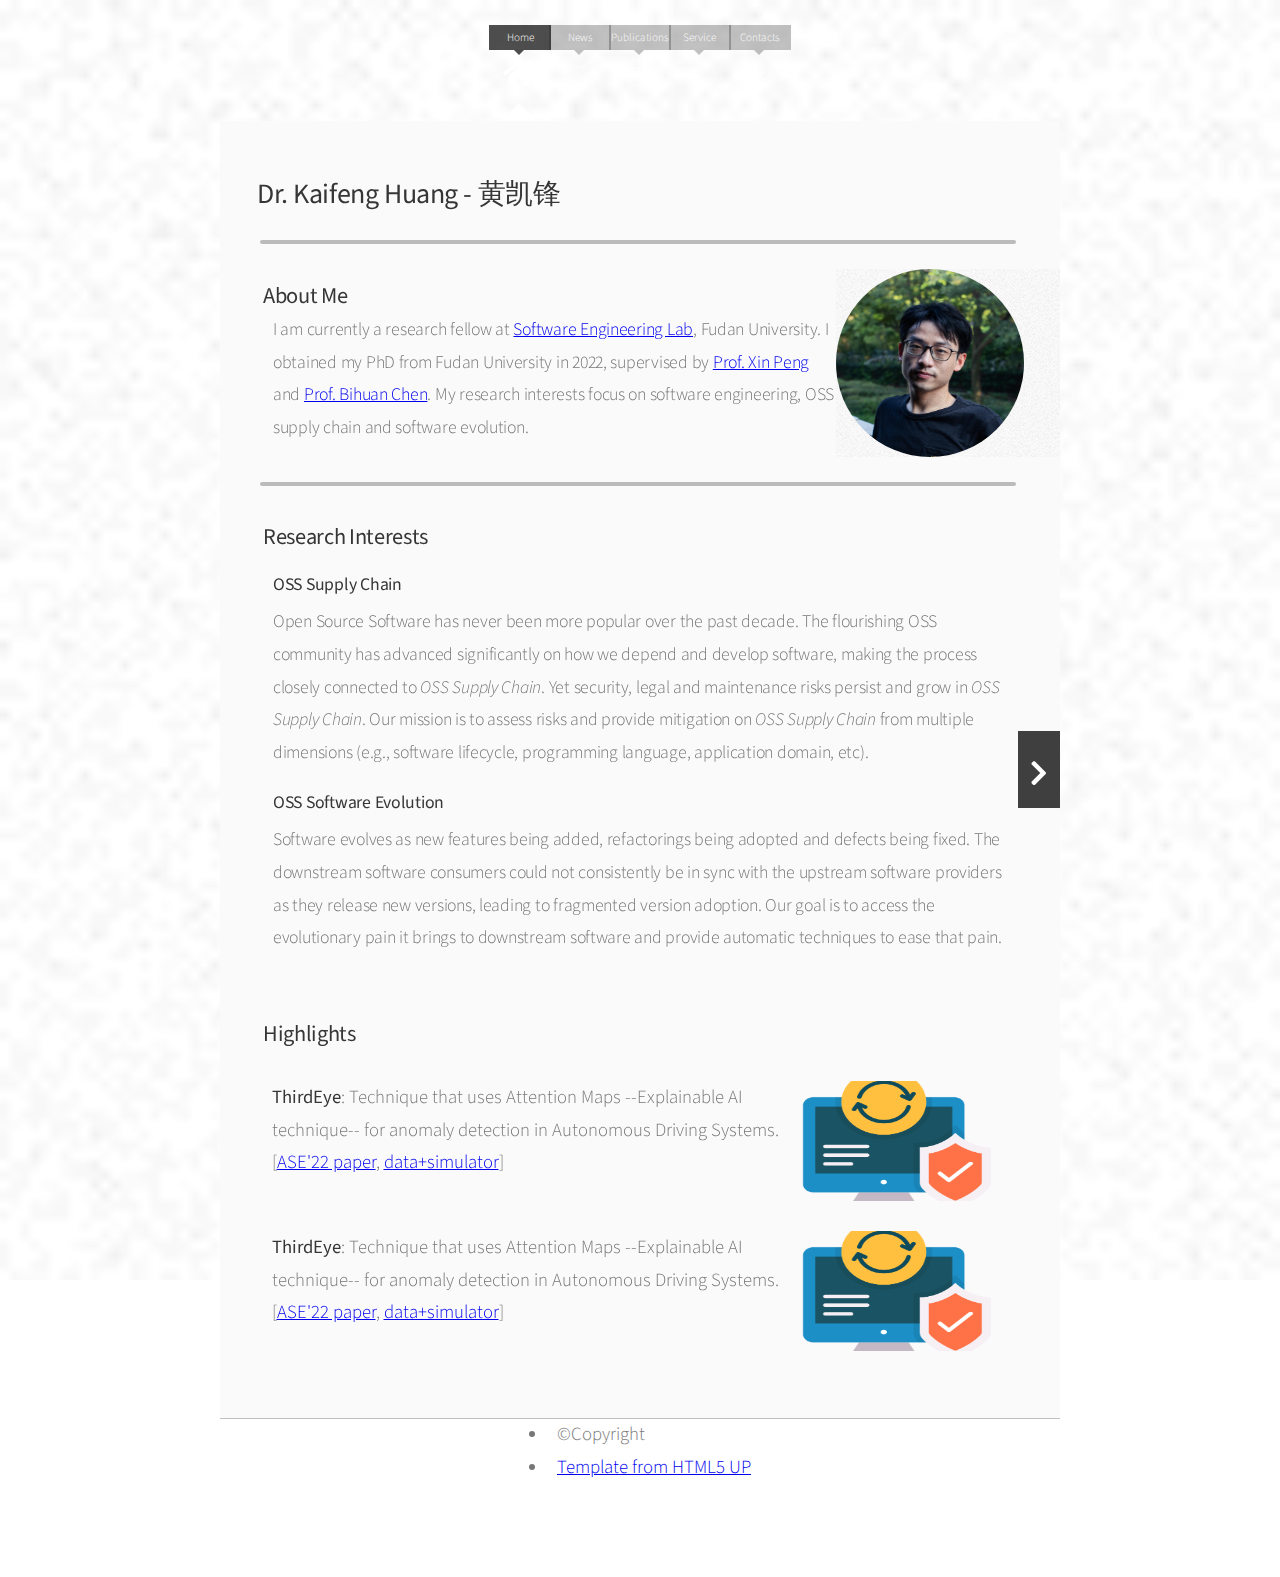
==== index_template copy.html @ 6d28cdd1 "update" ====
<!DOCTYPE HTML>
<!--
	Astral by HTML5 UP
	html5up.net | @ajlkn
	Free for personal and commercial use under the CCA 3.0 license (html5up.net/license)
-->
<html>

<head>
    <title>Kaifeng Huang - Home</title>
    <meta charset="utf-8" />
    <meta name="viewport" content="width=device-width, initial-scale=1, user-scalable=no" />
    <link rel="stylesheet" href="assets/css/main.css" />
    <!-- CSS only -->
    <noscript><link rel="stylesheet" href="assets/css/noscript.css" /></noscript>
    <!-- Global site tag (gtag.js) - Google Analytics -->
    <script async src="https://www.googletagmanager.com/gtag/js?id=G-JGY03T9W52"></script>
    <script>
        window.dataLayer = window.dataLayer || [];

        function gtag() {
            dataLayer.push(arguments);
        }
        gtag('js', new Date());

        gtag('config', 'G-JGY03T9W52');
    </script>
</head>

<body class="is-preload">

    <!-- Wrapper-->
    <div id="wrapper">
        <!-- Nav -->
        <nav id="nav">
            <a href="#home" class="icon solid fa-home"><span>Home</span></a>
            <a href="#news" class="icon solid fa-bullhorn"><span>News</span></a>
            <a href="#publication" class="icon solid fa-book"><span>Publications</span></a>
            <!-- <a href="#education" class="icon solid fa-graduation-cap"><span>Background</span></a> -->
            <a href="#service" class="icon solid fa-share-alt"><span>Service</span></a>
            <a href="#contact" class="icon solid fa-comments"><span>Contacts</span></a>
            <!-- <a href="https://twitter.com/ajlkn" class="icon brands fa-twitter"><span>Twitter</span></a> -->
        </nav>
        <!-- Main -->
        <div id="main">

            <!-- Me -->
            <article id="home" class="panel intro">
                <h1>Dr. Kaifeng Huang - 黄凯锋</h1>
                <hr class="rounded">
                <header>

                    <h2>About Me</h2>
                    <p>I am currently a research fellow at <a href="http://www.se.fudan.edu.cn/">Software Engineering Lab</a>, Fudan University. I obtained my PhD from Fudan University in 2022, supervised by <a href="https://cspengxin.github.io/">Prof. Xin Peng</a>                        and <a href="https://chenbihuan.github.io/">Prof. Bihuan Chen</a>. My research interests focus on software engineering, OSS supply chain and software evolution.
                        <!-- Here is my <a href="kaifeng_resume.pdf">CV.</a> -->
                </header>

                <div class="pic">
                    <img class="avatar is-rounded is-188x188" src="images/avatar.jpeg" alt="[]">
                </div>

                <hr class="rounded2">
                <section>
                    <h2>Research Interests</h2>

                    <h3>OSS Supply Chain</h3>
                    <p>Open Source Software has never been more popular over the past decade. The flourishing OSS community has advanced significantly on how we depend and develop software, making the process closely connected to <i>OSS Supply Chain</i>.
                        Yet security, legal and maintenance risks persist and grow in <i>OSS Supply Chain</i>. Our mission is to assess risks and provide mitigation on <i>OSS Supply Chain</i> from multiple dimensions (e.g., software lifecycle, programming
                        language, application domain, etc).</p>



                    <h3>OSS Software Evolution</h3>
                    <p>Software evolves as new features being added, refactorings being adopted and defects being fixed. The downstream software consumers could not consistently be in sync with the upstream software providers as they release new versions,
                        leading to fragmented version adoption. Our goal is to access the evolutionary pain it brings to downstream software and provide automatic techniques to ease that pain.</p><br><br>



                    <h2>Highlights</h2>

                    <table class="table-height">
                        <tbody>
                            <tr>
                                <td width="3%"></td>
                                <td width="67%">
                                    <b>ThirdEye</b>: Technique that uses Attention Maps --Explainable AI technique-- for anomaly detection in Autonomous Driving Systems.
                                    <br>[<a href="publications/stoccoETAL_ASE22.pdf " target="_blank ">ASE'22 paper</a>, <a href="https://github.com/tsigalko18/ase22 " target="_blank ">data+simulator</a>]
                                </td>
                                <td width="30% ">
                                    <img src="images/updating2.png " alt="alt ">
                                </td>
                            </tr>
                            <tr>
                                <td width="3%"></td>
                                <td width="67%">
                                    <b>ThirdEye</b>: Technique that uses Attention Maps --Explainable AI technique-- for anomaly detection in Autonomous Driving Systems.
                                    <br>[<a href="publications/stoccoETAL_ASE22.pdf " target="_blank ">ASE'22 paper</a>, <a href="https://github.com/tsigalko18/ase22 " target="_blank ">data+simulator</a>]
                                </td>
                                <td width="30% ">
                                    <img src="images/updating2.png " alt="alt ">
                                </td>
                            </tr>
                            &nbsp;
                        </tbody>
                    </table>



                    <a href="#news " class="jumplink ">
                        <span class="arrow icon solid fa-chevron-right "><span>See my work</span></span>

                    </a>
                </section>
            </article>
            <!--------------------------News----------------------------------------------------------------------------------------->
            <article id="news " class="panel ">
                <a href="#home ">
                    <span class="arrowl icon solid fa-chevron-left "><span></span></span>
                </a>
                <header>
                    <h2>What's New?</h2>
                </header>
                <hr class="rounded3 ">
                <div class="row ">
                    <div class="content ">
                        <ul>
                            <li>
                                <p><span class="mydate "><strong>[2023.12]&nbsp;</strong></span>Our paper titled "Enhancing Field Tracking and Interprocedural Analysis to Find More Null Pointer Exceptions " is accepted by SANER 2024.</p>
                                <p></p>
                            </li>
                            <li>
                                <p><span class="mydate "><strong>[2023.12]&nbsp;</strong></span>Our paper titled "Identifying Affected Libraries and Their Ecosystems for Open Source Software Vulnerabilities " is accepted by ICSE 2024.</p>
                                <p></p>
                            </li>
                            <li>
                                <p><span class="mydate "><strong>[2023.12]&nbsp;</strong></span>I was invited to serve on the program committee of the Research Track at ASE 2024.</p>
                                <p></p>
                            </li>
                            <li>
                                <p><span class="mydate "><strong>[2023.07]&nbsp;</strong></span>One paper titled "Demystifying Dependency Bugs in Deep Learning Stack " is accepted by ESEC/FSE 2023.</p>
                                <p></p>
                            </li>
                            <li>
                                <p><span class="mydate "><strong>[2023.06]&nbsp;</strong></span>I was invited to serve on the program committee of the Artifact Evaluation Track at ESEC/FSE 2023.</p>
                                <p></p>
                            </li>
                            <li>
                                <p><span class="mydate "><strong>[2023.06]&nbsp;</strong></span>One paper titled "Characterizing the Complexity and Its Impact on Testing in ML-Enabled Systems - A Case Study on Rasa " is accepted by ICSME 2023.</p>
                                <p></p>
                            </li>
                            <li>
                                <p><span class="mydate "><strong>[2022.09]&nbsp;</strong></span>I was invited to serve on the program committee of the Artifact Evaluation Track at ICSE 2023.</p>
                                <p></p>
                            </li>
                            <li>
                                <p><span class="mydate "><strong>[2022.08]&nbsp;</strong></span>I was invited to serve on the program committee of Tool Demo Track at SANER 2023.</p>
                                <p></p>
                            </li>
                            <li>
                                <p><span class="mydate "><strong>[2022.06]&nbsp;</strong></span>One paper titled "Tracking Patches for Open Source Software Vulnerabilities " is accepted by ESEC/FSE 2022.</p>
                                <p></p>
                            </li>
                            <li>
                                <p><span class="mydate "><strong>[2022.04]&nbsp;</strong></span>I was awarded the Outstanding Graduate of Fudan University.</p>
                            </li>
                            <li>
                                <p><span class="mydate "><strong>[2022.02]&nbsp;</strong></span>One paper titled "Characterizing Usages, Updates and Risks of Third-Party Libraries in Java Projects " is accepted by EMSE 2022.</p>
                                <p></p>
                            </li>
                            <li>
                                <p><span class="mydate "><strong>[2022.01]&nbsp;</strong></span>I joined Fudan University as a Postdoctoral Research Fellow.</p>
                            </li>
                            <li>
                                <p><span class="mydate "><strong>[2021.12]&nbsp;</strong></span>I was honored to receive Fudan Super-PostDoctoral Fellowship.</p>
                            </li>
                            <li>
                                <p><span class="mydate "><strong>[2021.12]&nbsp;</strong></span>I got my PhD from Fudan University. Thesis entitled "Third-Party Library Harmonization and Update Recommendation Based on API Analysis ".</p>
                            </li>
                            <li>
                                <p><span class="mydate "><strong>[2021.12]&nbsp;</strong></span>I was honored to give talks at "2021 CCF Chinasoft Open Source Symposium " and "2021 CCF Chinasoft Doctoral Symposium "</p>
                                <p></p>
                            </li>
                            <li>
                                <p><span class="mydate "><strong>[2021.07]&nbsp;</strong></span>One paper titled "RepFinder: Finding Replacements for Missing APIs in Library Update " is accepted by ASE 2021.</p>
                                <p></p>
                            </li>
                        </ul>
                    </div>
                </div>

                <a href="#publication ">
                    <span class="arrow icon solid fa-chevron-right "><span></span></span>
                </a>
            </article>


            <!------------------------------------- Publication ----------------------------------------------------------------------->
            <article id="publication " class="panel ">
                <a href="#news ">
                    <span class="arrowl icon solid fa-chevron-left "><span></span></span>
                </a>
                <header>
                    <h2>Publications</h2>
                </header>
                <hr class="rounded3 ">
                <section>
                    <div class="content ">
                        <!-- <hr> -->
                        <ol>
                            %s
                        </ol>
                    </div>
                </section>
                <a href="#service ">
                    <span class="arrow icon solid fa-chevron-right "><span></span></span>
                </a>
            </article>

            <!-- Education 
            <article id="education " class="panel ">
                <a href="#publication ">
                    <span class="arrowl icon solid fa-chevron-left "><span></span></span>
                </a>
                <header>
                    <h2>Background</h2>
                </header>
                <hr class="rounded3 ">
                <section>
                    <div class="row ">
                        <div class="content ">
                            <ul>
                                <li>
                                    <p><span class="mydate "><strong>PostDoc, Jan., 2022 - Now</strong></span><br>Software Engineering Lab, School of Computer Science, Fudan University, Shanghai.</p>
                                </li>
                                <li>
                                    <p><span class="mydate "><strong>PhD, Sept., 2016 - Jan., 2022</strong></span><br>Software Engineering Lab, School of Computer Science, Fudan University, Shanghai.</p>
                                </li>
                                <li>
                                    <p><span class="mydate "><strong>B.Eng, Sept., 2012- Jul., 2016</strong></span><br>Electronics Engineering, School of Information Science and Technology, Donghua University, Shanghai</p>
                                </li>
                            </ul>
                        </div>
                    </div>
                </section>
                <a href="#awards ">
                    <span class="arrow icon solid fa-chevron-right "><span></span></span>

                </a>
            </article> -->

            <!-- Services -->
            <article id="service " class="panel ">
                <a href="#education ">
                    <span class="arrowl icon solid fa-chevron-left "><span></span></span>
                </a>
                <header>
                    <h2>Academic Services</h2>
                </header>
                <hr class="rounded3 ">
                <section>
                    <div class="content ">
                        <h3>Reviewers and PC Members:</h3>
                        <ul>
                            <li>Research Track, ASE 2024</li>
                            <li>Transactions on Software Engineering</li>
                            <li>Journal of Systems & Software</li>
                            <li>Junior PC-Track, MSR 2024</li>
                            <li>Science of Computer Programming</li>
                            <li>Empirical Software Engineering</li>
                            <li>Artifact Evaluation Track, ESEC/FSE 2023</li>
                            <li>Automated Software Engineering Journal</li>
                            <li>IEEE Transactions on Reliability</li>
                            <li>Journal of Software (软件学报)</li>
                            <li>Artifact Evaluation Track, ICSE 2023</li>
                            <li>Tool Demo Track, SANER 2023/2024</li>
                        </ul>

                    </div>
                </section>

                <a href="#contact ">
                    <span class="arrow icon solid fa-chevron-right "><span></span></span>
                </a>
            </article>

            <!-- Contact -->
            <article id="contact " class="panel ">
                <a href="#service ">
                    <span class="arrowl icon solid fa-chevron-left "><span></span></span>
                </a>
                <header>
                    <h2>Contact Me</h2>
                </header>
                <hr class="rounded3 ">
                <form action="# " method="post ">
                    <section>
                        <dl class="alt ">
                            <!-- <img src="images/location.svg " style="width:50px;height:50px; " alt=" "> -->
                            <!-- <h2 >Address:</h2> -->
                            <b>Address:</b> No. 2005 Songhu Rd, Shanghai, China
                            <br>
                            <!-- <img src="images/mail.svg " style="width:44px;height:44px; " alt=" "> -->
                            <!-- <h2>Mail:</h2> -->
                            <b>Mail:</b> kaifenghuang[AT]fudan[DOT]edu[DOT]cn
                        </dl>
                        <dl class="contact-icons color1 ">
                            <!-- <h2>Links:</h2> -->
                            <b>Links:</b>
                            <ul class="contact-icons color1 ">
                                <li>
                                    <a href="https://github.com/kaifeng-h "> <img src="images/github.svg " style="width:33px;height:33px; " alt=" "></a>
                                </li>

                                <li>
                                    <a href="https://scholar.google.com/citations?user=lrspoIAAAAAJ&hl=en&oi=ao "> <img src="images/scholar.svg " style="width:33px;height:33px; " alt=" "></a>
                                </li>
                                <li>
                                    <a href="https://dblp.uni-trier.de/pid/225/0416.html "> <img src="images/dblp.svg " style="width:33px;height:33px; " alt=" "></a>
                                </li>

                                <li>
                                    <a href="https://orcid.org/my-orcid?orcid=0009-0000-1513-8254 "> <img src="images/ORCID_iD.svg " style="width:33px;height:33px; " alt=" "></a>
                                </li>
                            </ul>
                        </dl>

                    </section>

                    <!-- <div>
                        <div class="row ">
                            <div class="col-6 col-12-medium ">
                                <input type="text " name="name " placeholder="Name " />
                            </div>
                            <div class="col-6 col-12-medium ">
                                <input type="text " name="email " placeholder="Email " />
                            </div>
                            <div class="col-12 ">
                                <input type="text " name="subject " placeholder="Subject " />
                            </div>
                            <div class="col-12 ">
                                <textarea name="message " placeholder="Message " rows="6 "></textarea>
                            </div>
                            <div class="col-12 ">
                                <input type="submit " value="Send Message " />
                            </div>
                        </div>
                    </div> -->
                </form>

            </article>

        </div>

        <!-- Footer -->
        <div id="footer ">
            <ul class="copyright ">
                <li>&copy;Copyright </li>
                <li><a href="http://html5up.net ">Template from HTML5 UP</a></li>
            </ul>
        </div>

    </div>

    <!-- Scripts -->
    <script src="assets/js/jquery.min.js "></script>
    <script src="assets/js/browser.min.js "></script>
    <script src="assets/js/breakpoints.min.js "></script>
    <script src="assets/js/util.js "></script>
    <script src="assets/js/keyboard.min.js "></script>
    <script src="assets/js/main.js "></script>

</body>

</html>
---- assets/css/main.css ----
@import url("https://fonts.googleapis.com/css?family=Source+Sans+Pro:300,400,300italic,400italic");
@import url("fontawesome-all.min.css");

/*
	Astral by HTML5 UP
	html5up.net | @ajlkn
	Free for personal and commercial use under the CCA 3.0 license (html5up.net/license)
*/

:root {
    --red: hsl(0, 78%, 62%);
    --cyan: hsl(180, 62%, 55%);
    --orange: hsl(34, 97%, 64%);
    --blue: hsl(212, 86%, 64%);
    --varyDarkBlue: hsl(234, 12%, 34%);
    --grayishBlue: hsl(229, 6%, 66%);
    --veryLightGray: hsl(0, 0%, 98%);
    --weight1: 200;
    --weight2: 400;
    --weight3: 600;
}

html,
body,
div,
span,
applet,
object,
iframe,
h1,
h2,
h3,
h4,
h5,
h6,
p,
blockquote,
pre,
a,
abbr,
acronym,
address,
big,
cite,
code,
del,
dfn,
em,
img,
ins,
kbd,
q,
s,
samp,
small,
strike,
strong,
sub,
sup,
tt,
var,
b,
u,
i,
center,
dl,
dt,
dd,
ol,
ul,
li,
fieldset,
form,
label,
legend,
table,
caption,
tbody,
tfoot,
thead,
tr,
th,
td,
article,
aside,
canvas,
details,
embed,
figure,
figcaption,
footer,
header,
hgroup,
menu,
nav,
output,
ruby,
section,
summary,
time,
mark,
audio,
video {
    margin: 0;
    padding: 0;
    border: 0;
    font-size: 100%;
    font: inherit;
    vertical-align: baseline;
}

article,
aside,
details,
figcaption,
figure,
footer,
header,
hgroup,
menu,
nav,
section {
    display: block;
}

body {
    line-height: 1;
}

ol,
ul {
    list-style: none;
}

blockquote,
q {
    quotes: none;
}

blockquote:before,
blockquote:after,
q:before,
q:after {
    content: '';
    content: none;
}

table {
    border-collapse: collapse;
    border-spacing: 0;
}

body {
    -webkit-text-size-adjust: none;
}

mark {
    background-color: transparent;
    color: inherit;
}

input::-moz-focus-inner {
    border: 0;
    padding: 0;
}

input,
select,
textarea {
    -moz-appearance: none;
    -webkit-appearance: none;
    -ms-appearance: none;
    appearance: none;
}


/* Row */

.row {
    display: flex;
    flex-wrap: wrap;
    box-sizing: border-box;
    align-items: stretch;
}

.row>* {
    box-sizing: border-box;
}

.row.gtr-uniform>*> :last-child {
    margin-bottom: 0;
}

.row.aln-left {
    justify-content: flex-start;
}

.row.aln-center {
    justify-content: center;
}

.row.aln-right {
    justify-content: flex-end;
}

.row.aln-top {
    align-items: flex-start;
}

.row.aln-middle {
    align-items: center;
}

.row.aln-bottom {
    align-items: flex-end;
}

.row>.imp {
    order: -1;
}

.row>.col-1 {
    width: 8.33333%;
}

.row>.off-1 {
    margin-left: 8.33333%;
}

.row>.col-2 {
    width: 16.66667%;
}

.row>.off-2 {
    margin-left: 16.66667%;
}

.row>.col-3 {
    width: 25%;
}

.row>.off-3 {
    margin-left: 25%;
}

.row>.col-4 {
    width: 33.33333%;
}

.row>.off-4 {
    margin-left: 33.33333%;
}

.row>.col-5 {
    width: 41.66667%;
}

.row>.off-5 {
    margin-left: 41.66667%;
}

.row>.col-6 {
    width: 50%;
}

.row>.off-6 {
    margin-left: 50%;
}

.row>.col-7 {
    width: 58.33333%;
}

.row>.off-7 {
    margin-left: 58.33333%;
}

.row>.col-8 {
    width: 66.66667%;
}

.row>.off-8 {
    margin-left: 66.66667%;
}

.row>.col-9 {
    width: 75%;
}

.row>.off-9 {
    margin-left: 75%;
}

.row>.col-10 {
    width: 83.33333%;
}

.row>.off-10 {
    margin-left: 83.33333%;
}

.row>.col-11 {
    width: 91.66667%;
}

.row>.off-11 {
    margin-left: 91.66667%;
}

.row>.col-12 {
    width: 100%;
}

.row>.off-12 {
    margin-left: 100%;
}

.row.gtr-0 {
    margin-top: 0em;
    margin-left: 0em;
}

.row.gtr-0>* {
    padding: 0em 0 0 0em;
}

.row.gtr-0.gtr-uniform {
    margin-top: 0em;
}

.row.gtr-0.gtr-uniform>* {
    padding-top: 0em;
}

.row.gtr-25 {
    margin-top: -0.3125em;
    margin-left: -0.3125em;
}

.row.gtr-25>* {
    padding: 0.3125em 0 0 0.3125em;
}

.row.gtr-25.gtr-uniform {
    margin-top: -0.3125em;
}

.row.gtr-25.gtr-uniform>* {
    padding-top: 0.3125em;
}

.row.gtr-50 {
    margin-top: -0.625em;
    margin-left: -0.625em;
}

.row.gtr-50>* {
    padding: 0.625em 0 0 0.625em;
}

.row.gtr-50.gtr-uniform {
    margin-top: -0.625em;
}

.row.gtr-50.gtr-uniform>* {
    padding-top: 0.625em;
}

.row {
    margin-top: -1.25em;
    margin-left: -1.25em;
}

.row>* {
    padding: 1.25em 0 0 1.25em;
}

.row.gtr-uniform {
    margin-top: -1.25em;
}

.row.gtr-uniform>* {
    padding-top: 1.25em;
}

.row.gtr-150 {
    margin-top: -1.875em;
    margin-left: -1.875em;
}

.row.gtr-150>* {
    padding: 1.875em 0 0 1.875em;
}

.row.gtr-150.gtr-uniform {
    margin-top: -1.875em;
}

.row.gtr-150.gtr-uniform>* {
    padding-top: 1.875em;
}

.row.gtr-200 {
    margin-top: -2.5em;
    margin-left: -2.5em;
}

.row.gtr-200>* {
    padding: 2.5em 0 0 2.5em;
}

.row.gtr-200.gtr-uniform {
    margin-top: -2.5em;
}

.row.gtr-200.gtr-uniform>* {
    padding-top: 2.5em;
}

@media screen and (max-width: 1680px) {
    .row {
        display: flex;
        flex-wrap: wrap;
        box-sizing: border-box;
        align-items: stretch;
    }
    .row>* {
        box-sizing: border-box;
    }
    .row.gtr-uniform>*> :last-child {
        margin-bottom: 0;
    }
    .row.aln-left {
        justify-content: flex-start;
    }
    .row.aln-center {
        justify-content: center;
    }
    .row.aln-right {
        justify-content: flex-end;
    }
    .row.aln-top {
        align-items: flex-start;
    }
    .row.aln-middle {
        align-items: center;
    }
    .row.aln-bottom {
        align-items: flex-end;
    }
    .row>.imp-xlarge {
        order: -1;
    }
    .row>.col-1-xlarge {
        width: 8.33333%;
    }
    .row>.off-1-xlarge {
        margin-left: 8.33333%;
    }
    .row>.col-2-xlarge {
        width: 16.66667%;
    }
    .row>.off-2-xlarge {
        margin-left: 16.66667%;
    }
    .row>.col-3-xlarge {
        width: 25%;
    }
    .row>.off-3-xlarge {
        margin-left: 25%;
    }
    .row>.col-4-xlarge {
        width: 33.33333%;
    }
    .row>.off-4-xlarge {
        margin-left: 33.33333%;
    }
    .row>.col-5-xlarge {
        width: 41.66667%;
    }
    .row>.off-5-xlarge {
        margin-left: 41.66667%;
    }
    .row>.col-6-xlarge {
        width: 50%;
    }
    .row>.off-6-xlarge {
        margin-left: 50%;
    }
    .row>.col-7-xlarge {
        width: 58.33333%;
    }
    .row>.off-7-xlarge {
        margin-left: 58.33333%;
    }
    .row>.col-8-xlarge {
        width: 66.66667%;
    }
    .row>.off-8-xlarge {
        margin-left: 66.66667%;
    }
    .row>.col-9-xlarge {
        width: 75%;
    }
    .row>.off-9-xlarge {
        margin-left: 75%;
    }
    .row>.col-10-xlarge {
        width: 83.33333%;
    }
    .row>.off-10-xlarge {
        margin-left: 83.33333%;
    }
    .row>.col-11-xlarge {
        width: 91.66667%;
    }
    .row>.off-11-xlarge {
        margin-left: 91.66667%;
    }
    .row>.col-12-xlarge {
        width: 100%;
    }
    .row>.off-12-xlarge {
        margin-left: 100%;
    }
    .row.gtr-0 {
        margin-top: 0em;
        margin-left: 0em;
    }
    .row.gtr-0>* {
        padding: 0em 0 0 0em;
    }
    .row.gtr-0.gtr-uniform {
        margin-top: 0em;
    }
    .row.gtr-0.gtr-uniform>* {
        padding-top: 0em;
    }
    .row.gtr-25 {
        margin-top: -0.3125em;
        margin-left: -0.3125em;
    }
    .row.gtr-25>* {
        padding: 0.3125em 0 0 0.3125em;
    }
    .row.gtr-25.gtr-uniform {
        margin-top: -0.3125em;
    }
    .row.gtr-25.gtr-uniform>* {
        padding-top: 0.3125em;
    }
    .row.gtr-50 {
        margin-top: -0.625em;
        margin-left: -0.625em;
    }
    .row.gtr-50>* {
        padding: 0.625em 0 0 0.625em;
    }
    .row.gtr-50.gtr-uniform {
        margin-top: -0.625em;
    }
    .row.gtr-50.gtr-uniform>* {
        padding-top: 0.625em;
    }
    .row {
        margin-top: -1.25em;
        margin-left: -1.25em;
    }
    .row>* {
        padding: 1.25em 0 0 1.25em;
    }
    .row.gtr-uniform {
        margin-top: -1.25em;
    }
    .row.gtr-uniform>* {
        padding-top: 1.25em;
    }
    .row.gtr-150 {
        margin-top: -1.875em;
        margin-left: -1.875em;
    }
    .row.gtr-150>* {
        padding: 1.875em 0 0 1.875em;
    }
    .row.gtr-150.gtr-uniform {
        margin-top: -1.875em;
    }
    .row.gtr-150.gtr-uniform>* {
        padding-top: 1.875em;
    }
    .row.gtr-200 {
        margin-top: -2.5em;
        margin-left: -2.5em;
    }
    .row.gtr-200>* {
        padding: 2.5em 0 0 2.5em;
    }
    .row.gtr-200.gtr-uniform {
        margin-top: -2.5em;
    }
    .row.gtr-200.gtr-uniform>* {
        padding-top: 2.5em;
    }
}

@media screen and (max-width: 1280px) {
    .row {
        display: flex;
        flex-wrap: wrap;
        box-sizing: border-box;
        align-items: stretch;
    }
    .row>* {
        box-sizing: border-box;
    }
    .row.gtr-uniform>*> :last-child {
        margin-bottom: 0;
    }
    .row.aln-left {
        justify-content: flex-start;
    }
    .row.aln-center {
        justify-content: center;
    }
    .row.aln-right {
        justify-content: flex-end;
    }
    .row.aln-top {
        align-items: flex-start;
    }
    .row.aln-middle {
        align-items: center;
    }
    .row.aln-bottom {
        align-items: flex-end;
    }
    .row>.imp-large {
        order: -1;
    }
    .row>.col-1-large {
        width: 8.33333%;
    }
    .row>.off-1-large {
        margin-left: 8.33333%;
    }
    .row>.col-2-large {
        width: 16.66667%;
    }
    .row>.off-2-large {
        margin-left: 16.66667%;
    }
    .row>.col-3-large {
        width: 25%;
    }
    .row>.off-3-large {
        margin-left: 25%;
    }
    .row>.col-4-large {
        width: 33.33333%;
    }
    .row>.off-4-large {
        margin-left: 33.33333%;
    }
    .row>.col-5-large {
        width: 41.66667%;
    }
    .row>.off-5-large {
        margin-left: 41.66667%;
    }
    .row>.col-6-large {
        width: 50%;
    }
    .row>.off-6-large {
        margin-left: 50%;
    }
    .row>.col-7-large {
        width: 58.33333%;
    }
    .row>.off-7-large {
        margin-left: 58.33333%;
    }
    .row>.col-8-large {
        width: 66.66667%;
    }
    .row>.off-8-large {
        margin-left: 66.66667%;
    }
    .row>.col-9-large {
        width: 75%;
    }
    .row>.off-9-large {
        margin-left: 75%;
    }
    .row>.col-10-large {
        width: 83.33333%;
    }
    .row>.off-10-large {
        margin-left: 83.33333%;
    }
    .row>.col-11-large {
        width: 91.66667%;
    }
    .row>.off-11-large {
        margin-left: 91.66667%;
    }
    .row>.col-12-large {
        width: 100%;
    }
    .row>.off-12-large {
        margin-left: 100%;
    }
    .row.gtr-0 {
        margin-top: 0em;
        margin-left: 0em;
    }
    .row.gtr-0>* {
        padding: 0em 0 0 0em;
    }
    .row.gtr-0.gtr-uniform {
        margin-top: 0em;
    }
    .row.gtr-0.gtr-uniform>* {
        padding-top: 0em;
    }
    .row.gtr-25 {
        margin-top: -0.3125em;
        margin-left: -0.3125em;
    }
    .row.gtr-25>* {
        padding: 0.3125em 0 0 0.3125em;
    }
    .row.gtr-25.gtr-uniform {
        margin-top: -0.3125em;
    }
    .row.gtr-25.gtr-uniform>* {
        padding-top: 0.3125em;
    }
    .row.gtr-50 {
        margin-top: -0.625em;
        margin-left: -0.625em;
    }
    .row.gtr-50>* {
        padding: 0.625em 0 0 0.625em;
    }
    .row.gtr-50.gtr-uniform {
        margin-top: -0.625em;
    }
    .row.gtr-50.gtr-uniform>* {
        padding-top: 0.625em;
    }
    .row {
        margin-top: -1.25em;
        margin-left: -1.25em;
    }
    .row>* {
        padding: 1.25em 0 0 1.25em;
    }
    .row.gtr-uniform {
        margin-top: -1.25em;
    }
    .row.gtr-uniform>* {
        padding-top: 1.25em;
    }
    .row.gtr-150 {
        margin-top: -1.875em;
        margin-left: -1.875em;
    }
    .row.gtr-150>* {
        padding: 1.875em 0 0 1.875em;
    }
    .row.gtr-150.gtr-uniform {
        margin-top: -1.875em;
    }
    .row.gtr-150.gtr-uniform>* {
        padding-top: 1.875em;
    }
    .row.gtr-200 {
        margin-top: -2.5em;
        margin-left: -2.5em;
    }
    .row.gtr-200>* {
        padding: 2.5em 0 0 2.5em;
    }
    .row.gtr-200.gtr-uniform {
        margin-top: -2.5em;
    }
    .row.gtr-200.gtr-uniform>* {
        padding-top: 2.5em;
    }
}

@media screen and (max-width: 980px) {
    .row {
        display: flex;
        flex-wrap: wrap;
        box-sizing: border-box;
        align-items: stretch;
    }
    .row>* {
        box-sizing: border-box;
    }
    .row.gtr-uniform>*> :last-child {
        margin-bottom: 0;
    }
    .row.aln-left {
        justify-content: flex-start;
    }
    .row.aln-center {
        justify-content: center;
    }
    .row.aln-right {
        justify-content: flex-end;
    }
    .row.aln-top {
        align-items: flex-start;
    }
    .row.aln-middle {
        align-items: center;
    }
    .row.aln-bottom {
        align-items: flex-end;
    }
    .row>.imp-medium {
        order: -1;
    }
    .row>.col-1-medium {
        width: 8.33333%;
    }
    .row>.off-1-medium {
        margin-left: 8.33333%;
    }
    .row>.col-2-medium {
        width: 16.66667%;
    }
    .row>.off-2-medium {
        margin-left: 16.66667%;
    }
    .row>.col-3-medium {
        width: 25%;
    }
    .row>.off-3-medium {
        margin-left: 25%;
    }
    .row>.col-4-medium {
        width: 33.33333%;
    }
    .row>.off-4-medium {
        margin-left: 33.33333%;
    }
    .row>.col-5-medium {
        width: 41.66667%;
    }
    .row>.off-5-medium {
        margin-left: 41.66667%;
    }
    .row>.col-6-medium {
        width: 50%;
    }
    .row>.off-6-medium {
        margin-left: 50%;
    }
    .row>.col-7-medium {
        width: 58.33333%;
    }
    .row>.off-7-medium {
        margin-left: 58.33333%;
    }
    .row>.col-8-medium {
        width: 66.66667%;
    }
    .row>.off-8-medium {
        margin-left: 66.66667%;
    }
    .row>.col-9-medium {
        width: 75%;
    }
    .row>.off-9-medium {
        margin-left: 75%;
    }
    .row>.col-10-medium {
        width: 83.33333%;
    }
    .row>.off-10-medium {
        margin-left: 83.33333%;
    }
    .row>.col-11-medium {
        width: 91.66667%;
    }
    .row>.off-11-medium {
        margin-left: 91.66667%;
    }
    .row>.col-12-medium {
        width: 100%;
    }
    .row>.off-12-medium {
        margin-left: 100%;
    }
    .row.gtr-0 {
        margin-top: 0em;
        margin-left: 0em;
    }
    .row.gtr-0>* {
        padding: 0em 0 0 0em;
    }
    .row.gtr-0.gtr-uniform {
        margin-top: 0em;
    }
    .row.gtr-0.gtr-uniform>* {
        padding-top: 0em;
    }
    .row.gtr-25 {
        margin-top: -0.3125em;
        margin-left: -0.3125em;
    }
    .row.gtr-25>* {
        padding: 0.3125em 0 0 0.3125em;
    }
    .row.gtr-25.gtr-uniform {
        margin-top: -0.3125em;
    }
    .row.gtr-25.gtr-uniform>* {
        padding-top: 0.3125em;
    }
    .row.gtr-50 {
        margin-top: -0.625em;
        margin-left: -0.625em;
    }
    .row.gtr-50>* {
        padding: 0.625em 0 0 0.625em;
    }
    .row.gtr-50.gtr-uniform {
        margin-top: -0.625em;
    }
    .row.gtr-50.gtr-uniform>* {
        padding-top: 0.625em;
    }
    .row {
        margin-top: -1.25em;
        margin-left: -1.25em;
    }
    .row>* {
        padding: 1.25em 0 0 1.25em;
    }
    .row.gtr-uniform {
        margin-top: -1.25em;
    }
    .row.gtr-uniform>* {
        padding-top: 1.25em;
    }
    .row.gtr-150 {
        margin-top: -1.875em;
        margin-left: -1.875em;
    }
    .row.gtr-150>* {
        padding: 1.875em 0 0 1.875em;
    }
    .row.gtr-150.gtr-uniform {
        margin-top: -1.875em;
    }
    .row.gtr-150.gtr-uniform>* {
        padding-top: 1.875em;
    }
    .row.gtr-200 {
        margin-top: -2.5em;
        margin-left: -2.5em;
    }
    .row.gtr-200>* {
        padding: 2.5em 0 0 2.5em;
    }
    .row.gtr-200.gtr-uniform {
        margin-top: -2.5em;
    }
    .row.gtr-200.gtr-uniform>* {
        padding-top: 2.5em;
    }
}

@media screen and (max-width: 736px) {
    .row {
        display: flex;
        flex-wrap: wrap;
        box-sizing: border-box;
        align-items: stretch;
    }
    .row>* {
        box-sizing: border-box;
    }
    .row.gtr-uniform>*> :last-child {
        margin-bottom: 0;
    }
    .row.aln-left {
        justify-content: flex-start;
    }
    .row.aln-center {
        justify-content: center;
    }
    .row.aln-right {
        justify-content: flex-end;
    }
    .row.aln-top {
        align-items: flex-start;
    }
    .row.aln-middle {
        align-items: center;
    }
    .row.aln-bottom {
        align-items: flex-end;
    }
    .row>.imp-small {
        order: -1;
    }
    .row>.col-1-small {
        width: 8.33333%;
    }
    .row>.off-1-small {
        margin-left: 8.33333%;
    }
    .row>.col-2-small {
        width: 16.66667%;
    }
    .row>.off-2-small {
        margin-left: 16.66667%;
    }
    .row>.col-3-small {
        width: 25%;
    }
    .row>.off-3-small {
        margin-left: 25%;
    }
    .row>.col-4-small {
        width: 33.33333%;
    }
    .row>.off-4-small {
        margin-left: 33.33333%;
    }
    .row>.col-5-small {
        width: 41.66667%;
    }
    .row>.off-5-small {
        margin-left: 41.66667%;
    }
    .row>.col-6-small {
        width: 50%;
    }
    .row>.off-6-small {
        margin-left: 50%;
    }
    .row>.col-7-small {
        width: 58.33333%;
    }
    .row>.off-7-small {
        margin-left: 58.33333%;
    }
    .row>.col-8-small {
        width: 66.66667%;
    }
    .row>.off-8-small {
        margin-left: 66.66667%;
    }
    .row>.col-9-small {
        width: 75%;
    }
    .row>.off-9-small {
        margin-left: 75%;
    }
    .row>.col-10-small {
        width: 83.33333%;
    }
    .row>.off-10-small {
        margin-left: 83.33333%;
    }
    .row>.col-11-small {
        width: 91.66667%;
    }
    .row>.off-11-small {
        margin-left: 91.66667%;
    }
    .row>.col-12-small {
        width: 100%;
    }
    .row>.off-12-small {
        margin-left: 100%;
    }
    .row.gtr-0 {
        margin-top: 0em;
        margin-left: 0em;
    }
    .row.gtr-0>* {
        padding: 0em 0 0 0em;
    }
    .row.gtr-0.gtr-uniform {
        margin-top: 0em;
    }
    .row.gtr-0.gtr-uniform>* {
        padding-top: 0em;
    }
    .row.gtr-25 {
        margin-top: -0.3125em;
        margin-left: -0.3125em;
    }
    .row.gtr-25>* {
        padding: 0.3125em 0 0 0.3125em;
    }
    .row.gtr-25.gtr-uniform {
        margin-top: -0.3125em;
    }
    .row.gtr-25.gtr-uniform>* {
        padding-top: 0.3125em;
    }
    .row.gtr-50 {
        margin-top: -0.625em;
        margin-left: -0.625em;
    }
    .row.gtr-50>* {
        padding: 0.625em 0 0 0.625em;
    }
    .row.gtr-50.gtr-uniform {
        margin-top: -0.625em;
    }
    .row.gtr-50.gtr-uniform>* {
        padding-top: 0.625em;
    }
    .row {
        margin-top: -1.25em;
        margin-left: -1.25em;
    }
    .row>* {
        padding: 1.25em 0 0 1.25em;
    }
    .row.gtr-uniform {
        margin-top: -1.25em;
    }
    .row.gtr-uniform>* {
        padding-top: 1.25em;
    }
    .row.gtr-150 {
        margin-top: -1.875em;
        margin-left: -1.875em;
    }
    .row.gtr-150>* {
        padding: 1.875em 0 0 1.875em;
    }
    .row.gtr-150.gtr-uniform {
        margin-top: -1.875em;
    }
    .row.gtr-150.gtr-uniform>* {
        padding-top: 1.875em;
    }
    .row.gtr-200 {
        margin-top: -2.5em;
        margin-left: -2.5em;
    }
    .row.gtr-200>* {
        padding: 2.5em 0 0 2.5em;
    }
    .row.gtr-200.gtr-uniform {
        margin-top: -2.5em;
    }
    .row.gtr-200.gtr-uniform>* {
        padding-top: 2.5em;
    }
}


/* Basic */

html {
    box-sizing: border-box;
}

*,
*:before,
*:after {
    box-sizing: inherit;
}

body {
    background-image: url("images/overlay.png"), url("images/bg.jpg");
    /* background-repeat: repeat, no-repeat; */
    background-repeat: no-repeat;
    background-size: cover;
    /* background-size: auto, 100% 100%; */
    background-attachment: fixed;
    overflow-y: scroll;
}

body.is-preload *,
body.is-preload *:before,
body.is-preload *:after {
    -moz-animation: none !important;
    -webkit-animation: none !important;
    -ms-animation: none !important;
    animation: none !important;
    -moz-transition: none !important;
    -webkit-transition: none !important;
    -ms-transition: none !important;
    transition: none !important;
}

body,
input,
textarea,
select {
    font-family: 'Source Sans Pro', sans-serif;
    font-weight: 300;
    color: #777777;
    font-size: 20pt;
    line-height: 1.75em;
}

@media screen and (max-width: 1680px) {
    body,
    input,
    textarea,
    select {
        font-size: 15pt;
    }
}

@media screen and (max-width: 1280px) {
    body,
    input,
    textarea,
    select {
        font-size: 14pt;
    }
}

@media screen and (max-width: 736px) {
    body,
    input,
    textarea,
    select {
        font-size: 12pt;
    }
}

@media screen and (max-width: 360px) {
    body,
    input,
    textarea,
    select {
        font-size: 11pt;
    }
}

strong,
b,
h1,
h2,
h3,
h4,
h5,
h6 {
    font-weight: 400;
    color: #363636;
}

h1 {
    font-size: 1.5em;
    letter-spacing: -0.015em;
}

h2 {
    font-size: 1.2em;
    letter-spacing: -0.015em;
}

h3,
h4,
h5,
h6 {
    font-size: 0.75em;
    letter-spacing: -0.015em;
}

@media screen and (max-width: 736px) {
    h1 {
        font-size: 1.75em;
    }
    h2 {
        font-size: 1.375em;
    }
    h3,
    h4,
    h5,
    h6 {
        font-size: 1em;
    }
}

blockquote {
    border-left: solid 0.5em #ddd;
    padding: 1em 0 1em 2em;
    font-style: italic;
}

em,
i {
    font-style: italic;
}

hr {
    border: 0;
    border-top: solid 1px #ddd;
    padding: 1.5em 0 0 0;
    margin: 1.75em 0 0 0;
}

sub {
    position: relative;
    top: 0.5em;
    font-size: 0.8em;
}

sup {
    position: relative;
    top: -0.5em;
    font-size: 0.8em;
}

br.clear {
    clear: both;
}

p,
ul,
ol,
dl,
table,
blockquote,
form {
    margin-bottom: 2em;
}

#contact>form>section>dl {
    margin-bottom: 0em;
}


/* Table */

table {
    width: 100%;
}

table.default tbody tr {
    border-bottom: solid 1px #f4f4f4;
}

table.default td {
    padding: 0.5em 1em 0.5em 1em;
}

table.default th {
    text-align: left;
    font-weight: 400;
    padding: 0.5em 1em 0.5em 1em;
}

table.default thead {
    border-bottom: solid 2px #f4f4f4;
}


/* Form */

form label {
    display: block;
    font-weight: 400;
    color: #363636;
    margin: 0 0 1em 0;
}

form input[type="text"],
form input[type="email"],
form input[type="password"],
form select,
form textarea {
    -webkit-appearance: none;
    border: 0;
    background: #f4f4f4;
    padding: 0.75em;
    width: 100%;
    -moz-transition: background-color .25s ease-in-out;
    -webkit-transition: background-color .25s ease-in-out;
    -ms-transition: background-color .25s ease-in-out;
    transition: background-color .25s ease-in-out;
}

form input[type="text"]:focus,
form input[type="email"]:focus,
form input[type="password"]:focus,
form select:focus,
form textarea:focus {
    background: #f8f8f8;
}

form input[type="text"],
form input[type="email"],
form input[type="password"],
form select {
    line-height: 1.35em;
}

form ::-webkit-input-placeholder {
    color: #999;
}

form :-moz-placeholder {
    color: #999;
}

form ::-moz-placeholder {
    color: #999;
}

form :-ms-input-placeholder {
    color: #999;
}


/* Section/Article */

section,
article {
    margin-bottom: 3em;
}

section> :last-child,
section:last-child,
article> :last-child,
article:last-child {
    margin-bottom: 0;
}

header {
    margin: 0 0 0.5em 0;
}

header>p {
    margin: 0.5em 0 0 0;
    color: #777777;
}


/* Image */

.image {
    display: inline-block;
}

.image img {
    display: block;
    width: 100%;
}

.image.fit {
    display: block;
    width: 100%;
}

.image.featured {
    display: block;
    width: 100%;
    margin: 0 0 2em 0;
}

.image.left {
    float: left;
    margin: 0 2em 2em 0;
}

.image.centered {
    display: block;
    margin: 0 0 2em 0;
}

.image.centered img {
    margin: 0 auto;
    width: auto;
}


/* Button */

input[type="button"],
input[type="submit"],
input[type="reset"],
button,
.button {
    -moz-transition: background-color .25s ease-in-out;
    -webkit-transition: background-color .25s ease-in-out;
    -ms-transition: background-color .25s ease-in-out;
    transition: background-color .25s ease-in-out;
    -webkit-appearance: none;
    display: inline-block;
    background-color: #222222;
    color: #ffffff;
    border: 0;
    cursor: pointer;
    outline: 0;
    padding: 0.7em 1.5em 0.7em 1.5em;
}

input[type="button"]:hover,
input[type="submit"]:hover,
input[type="reset"]:hover,
button:hover,
.button:hover {
    background-color: #333333;
}

input[type="button"]:active,
input[type="submit"]:active,
input[type="reset"]:active,
button:active,
.button:active {
    background-color: #444444;
}

input[type="button"].alt,
input[type="submit"].alt,
input[type="reset"].alt,
button.alt,
.button.alt {
    background-color: #777777;
}

input[type="button"].alt:hover,
input[type="submit"].alt:hover,
input[type="reset"].alt:hover,
button.alt:hover,
.button.alt:hover {
    background-color: #888888;
}

input[type="button"].alt:active,
input[type="submit"].alt:active,
input[type="reset"].alt:active,
button.alt:active,
.button.alt:active {
    background-color: #999999;
}

input[type="button"].small,
input[type="submit"].small,
input[type="reset"].small,
button.small,
.button.small {
    font-size: 0.75em;
}

input[type="button"].large,
input[type="submit"].large,
input[type="reset"].large,
button.large,
.button.large {
    font-size: 1.25em;
    padding: 0.5em 1.25em 0.5em 1.25em;
}

input[type="button"].xlarge,
input[type="submit"].xlarge,
input[type="reset"].xlarge,
button.xlarge,
.button.xlarge {
    font-size: 1.5em;
    padding: 0.5em 1.25em 0.5em 1.25em;
}

@media screen and (max-width: 736px) {
    input[type="button"],
    input[type="submit"],
    input[type="reset"],
    button,
    .button {
        width: 100%;
    }
}


/* List */

ul {
    list-style: disc;
    padding-left: 1em;
}

ul li {
    padding-left: 0.5em;
}

ol {
    list-style: decimal;
    padding-left: 1.25em;
}

ol li {
    padding-left: 0.25em;
}


/* Actions */

ul.actions {
    list-style: none;
    padding-left: 0;
}

ul.actions li {
    display: inline-block;
    padding-left: 0;
    margin: 0 0 0 0.5em;
}

ul.actions li:first-child {
    margin-left: 0;
}

@media screen and (max-width: 736px) {
    ul.actions li {
        display: block;
        margin: 0.75em 0 0 0;
    }
    ul.actions li:first-child {
        margin-top: 0;
    }
}


/* Icons */

.icon {
    text-decoration: none;
    position: relative;
    text-decoration: none;
}

.icon:before {
    -moz-osx-font-smoothing: grayscale;
    -webkit-font-smoothing: antialiased;
    display: inline-block;
    font-style: normal;
    font-variant: normal;
    text-rendering: auto;
    line-height: 1;
    text-transform: none !important;
    font-family: 'Font Awesome 5 Free';
    font-weight: 400;
}

.icon.solid:before {
    font-weight: 900;
}

.icon.brands:before {
    font-family: 'Font Awesome 5 Brands';
}

.icon:before {
    line-height: inherit;
}

.icon>.label {
    display: none;
}


/* Nav */

#nav {
    text-align: center;
    height: 3.5em;
    cursor: default;
}

#nav a {
    position: relative;
    display: inline-block;
    color: #ffffff;
    width: 1em;
    height: 1em;
    line-height: 0.9em;
    font-size: 2.0em;
    margin: 0 0.25em 0 0.25em;
    opacity: 0.35;
    outline: 0;
    -moz-transition: opacity .25s ease-in-out;
    -webkit-transition: opacity .25s ease-in-out;
    -ms-transition: opacity .25s ease-in-out;
    transition: opacity .25s ease-in-out;
}

#nav a.icon:before {
    padding-right: 0;
}

#nav a:before {
    font-size: 0.8em;
}

#nav a:after {
    content: '';
    display: block;
    position: absolute;
    left: 50%;
    bottom: -0.75em;
    margin-left: -0.5em;
    border-bottom: solid 0em #ffffff;
    border-left: solid 0.5em transparent;
    border-right: solid 0.5em transparent;
    -moz-transition: border-bottom-width .25s ease-in-out;
    -webkit-transition: border-bottom-width .25s ease-in-out;
    -ms-transition: border-bottom-width .25s ease-in-out;
    transition: border-bottom-width .25s ease-in-out;
}

#nav a span {
    display: block;
    position: absolute;
    background: #222222;
    color: #ffffff;
    top: -2.75em;
    font-size: 0.3em;
    height: 2.25em;
    line-height: 2.25em;
    left: 50%;
    opacity: 0.8;
    -moz-transition: opacity .25s ease-in-out;
    -webkit-transition: opacity .25s ease-in-out;
    -ms-transition: opacity .25s ease-in-out;
    transition: opacity .25s ease-in-out;
    width: 5.5em;
    margin-left: -2.75em;
}

#nav a span:after {
    content: '';
    display: block;
    position: absolute;
    bottom: -0.4em;
    left: 50%;
    margin-left: -0.6em;
    border-top: solid 0.6em #222222;
    border-left: solid 0.6em transparent;
    border-right: solid 0.6em transparent;
}

#nav a:hover {
    opacity: 1.0;
}

#nav a:hover span {
    opacity: 1.0;
}

#nav a.active {
    opacity: 1.0;
}

#nav a.active:after {
    border-bottom-width: 0.5em;
}

#distinguished {
    border-radius: 12px;
    /* width: 310px; */
    font-weight: bold;
    width: auto;
    display: inline-block;
    background: #C9C0BB;
}

@media screen and (max-width: 980px) {
    #nav a span {
        display: none;
    }
}


/* Wrapper */

#wrapper {
    width: 45em;
    margin: 0 auto;
    min-height: 100vh;
    max-width: 100%;
    padding: 4em 0;
    display: -moz-flex;
    display: -webkit-flex;
    display: -ms-flex;
    display: flex;
    -moz-flex-direction: column;
    -webkit-flex-direction: column;
    -ms-flex-direction: column;
    flex-direction: column;
    -moz-align-items: center;
    -webkit-align-items: center;
    -ms-align-items: center;
    align-items: center;
    -moz-justify-content: center;
    -webkit-justify-content: center;
    -ms-justify-content: center;
    justify-content: center;
    -moz-transition: opacity 1s ease-in-out;
    -webkit-transition: opacity 1s ease-in-out;
    -ms-transition: opacity 1s ease-in-out;
    transition: opacity 1s ease-in-out;
}

body.is-preload #wrapper {
    opacity: 0;
}

@media screen and (max-width: 1280px) {
    #wrapper {
        padding: 3em 0;
        max-width: calc(100% - 6em);
    }
}

@media screen and (max-width: 980px) {
    #wrapper {
        padding: 1.5em 0;
        max-width: calc(100% - 8em);
    }
}

@media screen and (max-width: 736px) {
    #wrapper {
        padding: 1em 0;
        max-width: calc(100% - 2em);
    }
}

@media screen and (max-width: 360px) {
    #wrapper {
        padding: 1em 0;
        max-width: 100%;
    }
}


/* Main */

#main {
    position: relative;
    overflow: hidden;
    width: 100%;
    background: var(--veryLightGray);
    box-shadow: 0px 1px 0px 0px rgba(0, 0, 0, 0.25);
    -moz-transition: min-height 0.5s ease-in-out, max-height 0.5s ease-in-out;
    -webkit-transition: min-height 0.5s ease-in-out, max-height 0.5s ease-in-out;
    -ms-transition: min-height 0.5s ease-in-out, max-height 0.5s ease-in-out;
    transition: min-height 0.5s ease-in-out, max-height 0.5s ease-in-out;
}

#main>.panel {
    -moz-transition: opacity 0.25s ease-in-out;
    -webkit-transition: opacity 0.25s ease-in-out;
    -ms-transition: opacity 0.25s ease-in-out;
    transition: opacity 0.25s ease-in-out;
    margin-bottom: 0;
    position: relative;
    padding: 3.5em 2.5em 2.5em 2.5em;
    width: 100%;
}

#main>.panel.inactive {
    opacity: 0;
}

@media screen and (max-width: 736px) {
    #main>.panel {
        padding: 2em 1.5em 1.5em 1.5em;
    }
}

#main>.panel.intro {
    padding: 0;
    position: relative;
    display: -moz-flex;
    display: -webkit-flex;
    display: -ms-flex;
    display: flex;
    -moz-flex-direction: row;
    -webkit-flex-direction: row;
    -ms-flex-direction: row;
    flex-direction: row;
    flex-wrap: wrap;
    -moz-align-items: center;
    -webkit-align-items: center;
    -ms-align-items: center;
    align-items: center;
}

#main>.panel.intro .pic {
    text-decoration: none;
    position: relative;
    -moz-flex-grow: 0;
    -webkit-flex-grow: 0;
    -ms-flex-grow: 0;
    flex-grow: 0;
    -moz-flex-shrink: 0;
    -webkit-flex-shrink: 0;
    -ms-flex-shrink: 0;
    flex-shrink: 0;
    width: 12em;
    height: 100%;
}

#main>.panel.intro .pic:before {
    content: '';
    position: absolute;
    top: 0;
    left: 0;
    background: url("images/overlay.png");
    width: 100%;
    height: 100%;
    z-index: 1;
}

img.is-256x256 {
    height: 256px;
    width: 256px;
}

img.is-188x188 {
    height: 188px;
    width: 188px;
}


/* .image {
    display: block;
    position: relative;
}

.image img {
    display: block;
    height: auto;
    width: 100%;
}
.image.is-fullwidth {
    width: 100%;
} */

img.is-rounded {
    border-radius: 290486px;
}

#home>section>table>tbody>tr>td {
    vertical-align: top;
    text-align: left;
}

#home>section>table>tbody>tr>td>img {
    vertical-align: top;
    border-radius: 3px;
    height: 120px;
    width: 200px;
}

.table-height {
    height: 300px;
}

#main>.panel.intro .pic img {
    position: relative;
    display: block;
    /* position: absolute; */
    top: 0;
    left: 0;
    /* margin-left: auto;
    margin-right: auto; */
    /* width: 100%;
    height: 100%; */
    /* -moz-object-fit: cover;
    -webkit-object-fit: cover;
    -ms-object-fit: cover;
    object-fit: cover;
    -moz-object-position: center;
    -webkit-object-position: center;
    -ms-object-position: center; */
    object-position: center;
}

#main>.panel .arrow {
    display: block;
    position: absolute;
    right: 0;
    top: 50%;
    margin-top: -1.375em;
    width: 1.5em;
    height: 2.75em;
    background: #000;
    background: rgba(0, 0, 0, 0.75);
    color: #ffffff;
    text-align: center;
    line-height: 2.75em;
    font-size: 1.5em;
    z-index: 1;
    -moz-transition: width .15s ease-in-out, padding-right .15s ease-in-out;
    -webkit-transition: width .15s ease-in-out, padding-right .15s ease-in-out;
    -ms-transition: width .15s ease-in-out, padding-right .15s ease-in-out;
    transition: width .15s ease-in-out, padding-right .15s ease-in-out;
}

#main>.panel .arrow:before {
    position: relative;
    padding-right: 0;
    top: 0.125em;
}

#main>.panel .arrow span {
    display: block;
    text-indent: -9999px;
}

#main>.panel .arrow:hover {
    width: 3em;
    padding-right: 0.25em;
}

#main>.panel .arrowl {
    display: block;
    position: absolute;
    left: 0;
    top: 50%;
    margin-top: -1.375em;
    width: 1.5em;
    height: 2.75em;
    background: #000;
    background: rgba(0, 0, 0, 0.75);
    color: #ffffff;
    text-align: center;
    line-height: 2.75em;
    font-size: 1.5em;
    z-index: 1;
    -moz-transition: width .15s ease-in-out, padding-left .15s ease-in-out;
    -webkit-transition: width .15s ease-in-out, padding-left .15s ease-in-out;
    -ms-transition: width .15s ease-in-out, padding-left .15s ease-in-out;
    transition: width .15s ease-in-out, padding-left .15s ease-in-out;
}

#main>.panel .arrowl:before {
    position: relative;
    padding-left: 0;
    top: 0.125em;
}

#main>.panel .arrowl span {
    display: block;
    text-indent: -9999px;
}

#main>.panel .arrowl:hover {
    width: 3em;
    padding-left: 0.25em;
}

#main>.panel.intro header {
    -moz-flex-grow: 1;
    -webkit-flex-grow: 1;
    -ms-flex-grow: 1;
    flex-grow: 1;
    -moz-flex-shrink: 1;
    -webkit-flex-shrink: 1;
    -ms-flex-shrink: 1;
    flex-shrink: 1;
    padding: 2em 2em;
    padding-left: 1.5em;
    padding-right: 0em;
    margin-bottom: 0;
    width: min-content;
}

#home>h1 {
    padding-top: 2em;
    padding-left: 37px;
    line-height: 1.25em;
    margin-bottom: 0;
    text-align: left;
    width: 100%;
}

#home>header>h2 {
    padding-left: 15px;
    line-height: 1.25em;
    margin-bottom: 0;
}

#main>.panel.intro header p {
    letter-spacing: -0.015em;
    font-size: 0.95em;
    margin: 0.25em 0 0 0;
    padding-left: 25px;
}

#home>section {
    padding-left: 1.5em;
    padding-right: 1.5em;
}

#home>section>h2 {
    padding-left: 15px;
    line-height: 1.25em;
    margin-bottom: 0;
}

#home>section>h3 {
    padding-top: 1em;
    padding-left: 25px;
}

#home>section>p {
    letter-spacing: -0.015em;
    font-size: 0.95em;
    margin: 0.25em 0 0 0;
    padding-left: 25px;
    padding-right: 15px;
    color: #777777;
}


/* Rounded border */

hr.rounded {
    border-top: 4px solid #bbb;
    border-radius: 5px;
    width: 90%;
    padding: 0;
    margin: 1.5em 0 0 0;
    margin-left: 40px;
}

hr.rounded2 {
    border-top: 4px solid #bbb;
    border-radius: 5px;
    width: 90%;
    padding: 0;
    margin: 0 0 2em 0;
    margin-left: 40px;
}

hr.rounded3 {
    border-top: 4px solid #bbb;
    border-radius: 5px;
    width: 100%;
    padding: 0;
    margin: 1em 0 1em 0;
    margin-left: 0;
}

h3 {
    font-size: 0.95em;
}

.mydate {
    color: #000;
}


/* 
#home > section {
    width:1200px;
}
#home > section > div {
    padding:2.5em;
} */

#home>section>div>div>p>img {
    float: right;
    margin-right: 10px;
}

#contact>form>section>ul {
    margin-left: 1em;
}

#contact>form>section>dl>h2 {}

#contact>form>section>dl {
    margin-left: 1em;
}

#contact>form>section>ul {
    display: flex;
}

#contact>form>section>ul>li {
    padding: 1em;
}

#publication>section>div>ol>li {
    font-size: 11pt;
}

#publication>section>div>ol>li>p>strong {
    font-size: 12pt;
}


/* #main>.panel #publication ol {
    margin-bottom: 0em;
} */

#main>.panel p {
    margin-bottom: 0em;
}

#main>#news p {
    font-size: 11pt;
}

#news>div>div>ul {
    line-height: 1.8;
}

@media screen and (max-width: 980px) {
    #main>.panel.intro {
        -moz-flex-direction: column;
        -webkit-flex-direction: column;
        -ms-flex-direction: column;
        flex-direction: column;
        height: auto;
    }
    #main>.panel.intro .pic {
        height: 12em;
        width: 30%;
    }
    #main>.panel.intro header {
        /* padding: 4em; */
        text-align: left;
        width: inherit;
    }
}

@media screen and (max-width: 736px) {
    #main>.panel {
        padding: 2em 1.5em 1.5em 1.5em;
    }
    #main>.panel.intro header {
        -moz-flex-grow: 1;
        -webkit-flex-grow: 1;
        -ms-flex-grow: 1;
        flex-grow: 1;
        -moz-flex-shrink: 1;
        -webkit-flex-shrink: 1;
        -ms-flex-shrink: 1;
        flex-shrink: 1;
        padding: 0em;
        margin-bottom: 0;
        text-align: left;
        width: inherit;
        padding: 1em 1em 1em 1em;
    }
    #home>h1 {
        padding-left: 10px;
    }
    header {
        margin: 0 0 1em 0;
    }
    #main>.panel.intro .pic {
        height: 13em;
    }
    #main>.panel.intro header p {
        font-size: 1em;
        margin: 0.25em 0 0 0;
    }
    #main>.panel.intro .pic img {
        margin-left: auto;
        margin-right: auto;
    }
    hr.rounded {
        margin-left: 0px;
        margin: 1em 1em 0.5em 0;
    }
    hr.rounded2 {
        margin-left: 0px;
        margin: 0 1em 0.5em 0;
    }
    #home>section {
        padding: 1em 1em 1em 1em
    }
}


/* Footer */

#footer {
    color: rgba(255, 255, 255, 0.45);
    text-align: center;
    padding: 2em 0 0 0;
    font-size: 0.75em;
}

#footer a {
    color: #ddd;
    color: rgba(255, 255, 255, 0.65);
    -moz-transition: color .25s ease-in-out;
    -webkit-transition: color .25s ease-in-out;
    -ms-transition: color .25s ease-in-out;
    transition: color .25s ease-in-out;
}

#footer a:hover {
    color: white;
}

#footer .copyright {
    list-style: none;
    padding-left: 0;
}

#footer .copyright li {
    display: inline-block;
    padding-left: 1em;
    margin-left: 1em;
    border-left: solid 1px rgba(255, 255, 255, 0.25);
    line-height: 1;
}

#footer .copyright li:first-child {
    padding-left: 0;
    margin-left: 0;
    border-left: 0;
}

@media screen and (max-width: 736px) {
    #footer .copyright li {
        padding-left: 0.5em;
        margin-left: 0.5em;
    }
}

.box {
    border-radius: 5px;
    box-shadow: 0px 30px 40px -20px var(--grayishBlue);
}

#home>section>div>div>img {
    float: right;
}

ul.contact-icons {
    list-style: none;
    padding-left: 0;
}

ul.contact-icons>li {
    margin: 1.25rem 0 0 0;
    padding-left: 0;
}

ul.contact-icons>li:before {
    display: inline-block;
    width: 2.25rem;
    height: 2.25rem;
    line-height: 2.25rem;
    border-radius: 2.25rem;
    background-color: white;
    color: #2e2b37;
    cursor: default;
    font-size: 1.125rem;
    margin-right: 1rem;
    text-align: center;
    vertical-align: middle;
}

body.is-ie ul.contact-icons>li:before {
    line-height: 2.125;
}

ul.contact-icons>li a {
    border-bottom: 0;
}

ul.contact-icons.color1>li:before {
    color: #726193;
}

ul.contact-icons.color2>li:before {
    color: #e37b7c;
}

ul.contact-icons.color3>li:before {
    color: #ffe4b4;
}

ul.contact-icons.color4>li:before {
    color: #353865;
}

#contact>form>section>dl {
    margin-left: 1em;
}

#contact>form>section>dl.contact-icons.color1>ul {
    display: flex;
}

#contact>form>section>dl.contact-icons.color1>ul>li {
    padding: 0.7em;
    padding-top: 0;
    padding-bottom: 0;
}

#contact>form>section>dl {
    font-size: 13pt;
}

#service>section>div>ul {
    font-size: 11pt;
    line-height: 1.9;
    padding-left: 2em;
}


/* font-family: adobe-garamond-pro; */


/* color: rgba(26,26,26,.7); */


/* "proxima-nova" */
---- assets/css/noscript.css ----
/*
	Astral by HTML5 UP
	html5up.net | @ajlkn
	Free for personal and commercial use under the CCA 3.0 license (html5up.net/license)
*/

/* Wrapper */

	#wrapper {
		opacity: 1 !important;
	}

/* Nav */

	#nav a {
		opacity: 1.0;
	}

		#nav a:before, #nav a:after {
			display: none;
		}

		#nav a span {
			top: 0;
			opacity: 1.0;
		}

			#nav a span:after {
				display: none;
			}

/* Main */

	#main {
		background: none;
		box-shadow: none;
	}

		#main > .panel {
			background: #ffffff;
			margin-bottom: 2em;
		}

			#main > .panel:last-child {
				margin-bottom: 0;
			}
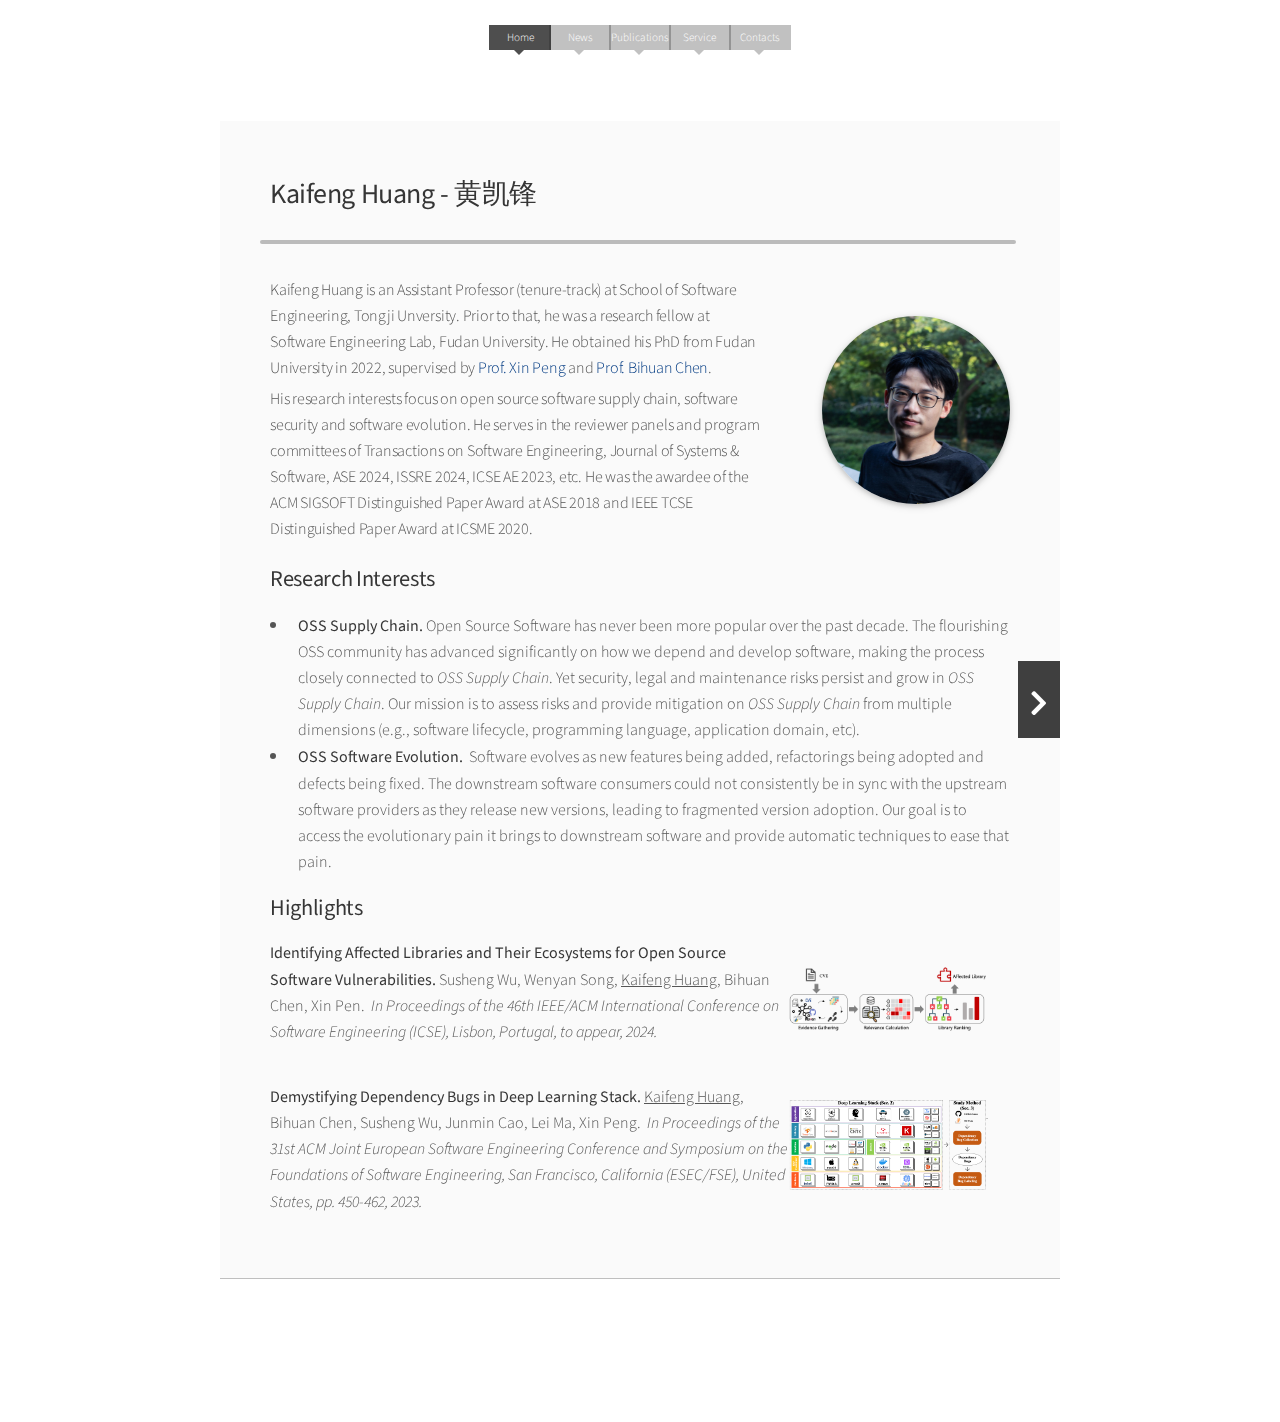
==== commit d4165e74: "update" ====
--- a/index_template copy.html
+++ b/index_template copy.html
@@ -11,6 +11,7 @@
     <meta charset="utf-8" />
     <meta name="viewport" content="width=device-width, initial-scale=1, user-scalable=no" />
     <link rel="stylesheet" href="assets/css/main.css" />
+    <link rel="stylesheet" href="assets/css/fontawesome-all.min.css" />
     <!-- CSS only -->
     <noscript><link rel="stylesheet" href="assets/css/noscript.css" /></noscript>
     <!-- Global site tag (gtag.js) - Google Analytics -->
@@ -46,223 +47,241 @@
 
             <!-- Me -->
             <article id="home" class="panel intro">
-                <h1>Dr. Kaifeng Huang - 黄凯锋</h1>
+                <h1>Kaifeng Huang - 黄凯锋</h1>
                 <hr class="rounded">
                 <header>
 
-                    <h2>About Me</h2>
-                    <p>I am currently a research fellow at <a href="http://www.se.fudan.edu.cn/">Software Engineering Lab</a>, Fudan University. I obtained my PhD from Fudan University in 2022, supervised by <a href="https://cspengxin.github.io/">Prof. Xin Peng</a>                        and <a href="https://chenbihuan.github.io/">Prof. Bihuan Chen</a>. My research interests focus on software engineering, OSS supply chain and software evolution.
-                        <!-- Here is my <a href="kaifeng_resume.pdf">CV.</a> -->
+                    <!-- <h2>About</h2> -->
+                    <p>Kaifeng Huang is an Assistant Professor (tenure-track) at School of Software Engineering, Tongji Unversity. Prior to that, he was a research fellow at Software Engineering Lab, Fudan University. He obtained his PhD from Fudan University
+                        in 2022, supervised by <a href="https://cspengxin.github.io/">Prof. Xin Peng</a> and <a href="https://chenbihuan.github.io/">Prof. Bihuan Chen</a>.
+                    </p>
+                    <p>
+                        His research interests focus on open source software supply chain, software security and software evolution. He serves in the reviewer panels and program committees of Transactions on Software Engineering, Journal of Systems & Software, ASE 2024, ISSRE
+                        2024, ICSE AE 2023, etc. He was the awardee of the ACM SIGSOFT Distinguished Paper Award at ASE 2018 and IEEE TCSE Distinguished Paper Award at ICSME 2020.
+
+                        <!-- He has published ten peer-reviewed papers at top journals/conferences including ICSE, ESEC/FSE, ASE, EMSE, etc. -->
+                    </p>
                 </header>
 
                 <div class="pic">
                     <img class="avatar is-rounded is-188x188" src="images/avatar.jpeg" alt="[]">
                 </div>
 
-                <hr class="rounded2">
                 <section>
                     <h2>Research Interests</h2>
-
-                    <h3>OSS Supply Chain</h3>
-                    <p>Open Source Software has never been more popular over the past decade. The flourishing OSS community has advanced significantly on how we depend and develop software, making the process closely connected to <i>OSS Supply Chain</i>.
-                        Yet security, legal and maintenance risks persist and grow in <i>OSS Supply Chain</i>. Our mission is to assess risks and provide mitigation on <i>OSS Supply Chain</i> from multiple dimensions (e.g., software lifecycle, programming
-                        language, application domain, etc).</p>
-
-
-
-                    <h3>OSS Software Evolution</h3>
-                    <p>Software evolves as new features being added, refactorings being adopted and defects being fixed. The downstream software consumers could not consistently be in sync with the upstream software providers as they release new versions,
-                        leading to fragmented version adoption. Our goal is to access the evolutionary pain it brings to downstream software and provide automatic techniques to ease that pain.</p><br><br>
-
-
-
+                    <!-- <hr class="rounded2"> -->
+                    <div class="row">
+                        <ul>
+                            <li>
+                                <p><strong>OSS Supply Chain.&nbsp;</strong></span>Open Source Software has never been more popular over the past decade. The flourishing OSS community has advanced significantly on how we depend and develop software, making
+                                    the process closely connected to <i>OSS Supply Chain</i>. Yet security, legal and maintenance risks persist and grow in <i>OSS Supply Chain</i>. Our mission is to assess risks and provide mitigation on <i>OSS Supply Chain</i>                                    from multiple dimensions (e.g., software lifecycle, programming language, application domain, etc).</p>
+                                <p></p>
+                            </li>
+
+                            <li>
+                                <p>
+                                    <strong>OSS Software Evolution.&nbsp;</strong>
+                                    </span>Software evolves as new features being added, refactorings being adopted and defects being fixed. The downstream software consumers could not consistently be in sync with the upstream software providers as they
+                                    release new versions, leading to fragmented version adoption. Our goal is to access the evolutionary pain it brings to downstream software and provide automatic techniques to ease that pain.</p>
+
+                            </li>
+                        </ul>
+                    </div>
+                    <a href="#news" class="jumplink">
+                        <span class="arrow icon solid fa-chevron-right"><span>See my work</span></span>
+
+                    </a>
+                </section>
+
+                <section>
                     <h2>Highlights</h2>
-
                     <table class="table-height">
                         <tbody>
                             <tr>
-                                <td width="3%"></td>
-                                <td width="67%">
-                                    <b>ThirdEye</b>: Technique that uses Attention Maps --Explainable AI technique-- for anomaly detection in Autonomous Driving Systems.
-                                    <br>[<a href="publications/stoccoETAL_ASE22.pdf " target="_blank ">ASE'22 paper</a>, <a href="https://github.com/tsigalko18/ase22 " target="_blank ">data+simulator</a>]
+                                <td width="70%">
+                                    <strong>Identifying Affected Libraries and Their Ecosystems for Open Source Software Vulnerabilities.</strong>&nbsp;Susheng Wu, Wenyan Song, <u>Kaifeng Huang</u>, Bihuan Chen, Xin Pen.&nbsp; <em>In Proceedings of the 46th
+                                    IEEE/ACM International Conference on Software Engineering (ICSE), Lisbon, Portugal, to appear, 2024.</em>
+                                    <br>
+                                    <!-- <div>
+                                        <button type="button" class="btn btn-outline-dark">PDF</button>
+                                        <button type="button" class="btn btn-outline-dark">BIB</button>
+                                    </div> -->
                                 </td>
-                                <td width="30% ">
-                                    <img src="images/updating2.png " alt="alt ">
+                                <td width="30%">
+                                    <img src="images/highlights/hl1.png" alt="alt ">
                                 </td>
                             </tr>
                             <tr>
-                                <td width="3%"></td>
-                                <td width="67%">
-                                    <b>ThirdEye</b>: Technique that uses Attention Maps --Explainable AI technique-- for anomaly detection in Autonomous Driving Systems.
-                                    <br>[<a href="publications/stoccoETAL_ASE22.pdf " target="_blank ">ASE'22 paper</a>, <a href="https://github.com/tsigalko18/ase22 " target="_blank ">data+simulator</a>]
+
+                                <td width="70%">
+                                    <strong>Demystifying Dependency Bugs in Deep Learning Stack.&nbsp;</strong><u>Kaifeng Huang</u>, Bihuan Chen, Susheng Wu, Junmin Cao, Lei Ma, Xin Peng.&nbsp; <em>In Proceedings of the 31st ACM Joint European Software Engineering
+                                    Conference and Symposium on the Foundations of Software Engineering, San Francisco, California (ESEC/FSE), United States, pp. 450-462, 2023.</em>
+                                    <br>
+                                    <!-- <div>
+                                        <button type="button" class="btn btn-outline-dark">PDF</button>
+                                        <button type="button" class="btn btn-outline-dark">BIB</button>
+                                    </div> -->
                                 </td>
-                                <td width="30% ">
-                                    <img src="images/updating2.png " alt="alt ">
+                                <td width="30%">
+                                    <img src="images/highlights/hl2.png" alt="alt ">
                                 </td>
                             </tr>
-                            &nbsp;
+
                         </tbody>
                     </table>
-
-
-
-                    <a href="#news " class="jumplink ">
-                        <span class="arrow icon solid fa-chevron-right "><span>See my work</span></span>
-
-                    </a>
                 </section>
             </article>
             <!--------------------------News----------------------------------------------------------------------------------------->
-            <article id="news " class="panel ">
-                <a href="#home ">
-                    <span class="arrowl icon solid fa-chevron-left "><span></span></span>
+            <article id="news" class="panel">
+                <a href="#home">
+                    <span class="arrowl icon solid fa-chevron-left"><span></span></span>
                 </a>
                 <header>
                     <h2>What's New?</h2>
                 </header>
-                <hr class="rounded3 ">
-                <div class="row ">
-                    <div class="content ">
+                <hr class="rounded3">
+                <div class="row">
+                    <div class="content">
                         <ul>
                             <li>
-                                <p><span class="mydate "><strong>[2023.12]&nbsp;</strong></span>Our paper titled "Enhancing Field Tracking and Interprocedural Analysis to Find More Null Pointer Exceptions " is accepted by SANER 2024.</p>
-                                <p></p>
-                            </li>
-                            <li>
-                                <p><span class="mydate "><strong>[2023.12]&nbsp;</strong></span>Our paper titled "Identifying Affected Libraries and Their Ecosystems for Open Source Software Vulnerabilities " is accepted by ICSE 2024.</p>
-                                <p></p>
-                            </li>
-                            <li>
-                                <p><span class="mydate "><strong>[2023.12]&nbsp;</strong></span>I was invited to serve on the program committee of the Research Track at ASE 2024.</p>
-                                <p></p>
-                            </li>
-                            <li>
-                                <p><span class="mydate "><strong>[2023.07]&nbsp;</strong></span>One paper titled "Demystifying Dependency Bugs in Deep Learning Stack " is accepted by ESEC/FSE 2023.</p>
-                                <p></p>
-                            </li>
-                            <li>
-                                <p><span class="mydate "><strong>[2023.06]&nbsp;</strong></span>I was invited to serve on the program committee of the Artifact Evaluation Track at ESEC/FSE 2023.</p>
-                                <p></p>
-                            </li>
-                            <li>
-                                <p><span class="mydate "><strong>[2023.06]&nbsp;</strong></span>One paper titled "Characterizing the Complexity and Its Impact on Testing in ML-Enabled Systems - A Case Study on Rasa " is accepted by ICSME 2023.</p>
-                                <p></p>
-                            </li>
-                            <li>
-                                <p><span class="mydate "><strong>[2022.09]&nbsp;</strong></span>I was invited to serve on the program committee of the Artifact Evaluation Track at ICSE 2023.</p>
-                                <p></p>
-                            </li>
-                            <li>
-                                <p><span class="mydate "><strong>[2022.08]&nbsp;</strong></span>I was invited to serve on the program committee of Tool Demo Track at SANER 2023.</p>
-                                <p></p>
-                            </li>
-                            <li>
-                                <p><span class="mydate "><strong>[2022.06]&nbsp;</strong></span>One paper titled "Tracking Patches for Open Source Software Vulnerabilities " is accepted by ESEC/FSE 2022.</p>
-                                <p></p>
-                            </li>
-                            <li>
-                                <p><span class="mydate "><strong>[2022.04]&nbsp;</strong></span>I was awarded the Outstanding Graduate of Fudan University.</p>
-                            </li>
-                            <li>
-                                <p><span class="mydate "><strong>[2022.02]&nbsp;</strong></span>One paper titled "Characterizing Usages, Updates and Risks of Third-Party Libraries in Java Projects " is accepted by EMSE 2022.</p>
-                                <p></p>
-                            </li>
-                            <li>
-                                <p><span class="mydate "><strong>[2022.01]&nbsp;</strong></span>I joined Fudan University as a Postdoctoral Research Fellow.</p>
-                            </li>
-                            <li>
-                                <p><span class="mydate "><strong>[2021.12]&nbsp;</strong></span>I was honored to receive Fudan Super-PostDoctoral Fellowship.</p>
-                            </li>
-                            <li>
-                                <p><span class="mydate "><strong>[2021.12]&nbsp;</strong></span>I got my PhD from Fudan University. Thesis entitled "Third-Party Library Harmonization and Update Recommendation Based on API Analysis ".</p>
-                            </li>
-                            <li>
-                                <p><span class="mydate "><strong>[2021.12]&nbsp;</strong></span>I was honored to give talks at "2021 CCF Chinasoft Open Source Symposium " and "2021 CCF Chinasoft Doctoral Symposium "</p>
-                                <p></p>
-                            </li>
-                            <li>
-                                <p><span class="mydate "><strong>[2021.07]&nbsp;</strong></span>One paper titled "RepFinder: Finding Replacements for Missing APIs in Library Update " is accepted by ASE 2021.</p>
+                                <p><span class="mydate"><strong>[2024.07]&nbsp;</strong><img src="images/new2.gif" style="width:35px;height:35px;" alt=""></span>Our paper titled "Your "Notice" is Missing: Detecting and Fixing Violations of Modification Terms
+                                    in Open Source Licenses during Forking" is accepted by <a href="https://2024.issta.org/track/issta-2024-papers">ISSTA 2024</a>.
+                                </p>
+                                <p></p>
+                            </li>
+                            <li>
+                                <p><span class="mydate"><strong>[2024.05]&nbsp;</strong><img src="images/new2.gif" style="width:35px;height:35px;" alt=""></span>Our paper titled "Detecting Incompatible Third-Party Library APIs in Python Based on Static Analysis"
+                                    is accepted by <a href="http://www.jos.org.cn">JOS</a>.
+                                </p>
+                                <p></p>
+                            </li>
+                            <li>
+                                <p><span class="mydate"><strong>[2024.03]&nbsp;</strong></span>I was invited to serve on the program committee of the Research Track at <a href="https://2024.aiwareconf.org/track/aiware-2024-challenge-track ">AIWare 2024 Challenge Track</a>.</p>
+                                <p></p>
+                            </li>
+                            <li>
+                                <p><span class="mydate"><strong>[2024.03]&nbsp;</strong></span>I was invited to serve on the program committee of the Research Track at <a href="https://issre.github.io/2024/">ISSRE 2024</a>.</p>
+                                <p></p>
+                            </li>
+                            <li>
+                                <p><span class="mydate"><strong>[2024.02]&nbsp;</strong></span>I have joined <a href="https://en.tongji.edu.cn/p/#/">Tongji University</a> as an Assitant Professor!</p>
+                                <p></p>
+                            </li>
+
+                            <li>
+                                <p><span class="mydate"><strong>[2023.12]&nbsp;</strong><img src="images/new2.gif" style="width:35px;height:35px;" alt=""></span>Our paper titled "Enhancing Field Tracking and Interprocedural Analysis to Find More Null Pointer
+                                    Exceptions" is accepted by <a href="https://conf.researchr.org/home/saner-2024">SANER 2024</a>.
+                                </p>
+                                <p></p>
+                            </li>
+                            <li>
+                                <p><span class="mydate"><strong>[2023.12]&nbsp;</strong><img src="images/new2.gif" style="width:35px;height:35px;" alt=""></span>Our paper titled "Identifying Affected Libraries and Their Ecosystems for Open Source Software
+                                    Vulnerabilities" is accepted by <a href="https://conf.researchr.org/home/icse-2024">ICSE 2024</a>.</p>
+                                <p></p>
+                            </li>
+                            <li>
+                                <p><span class="mydate"><strong>[2023.12]&nbsp;</strong></span>I was invited to serve on the program committee of the Research Track at <a href="https://conf.researchr.org/home/ase-2024">ASE 2024</a>.</p>
+                                <p></p>
+                            </li>
+                            <li>
+                                <p><span class="mydate"><strong>[2023.07]&nbsp;</strong></span>One paper titled "Demystifying Dependency Bugs in Deep Learning Stack" is accepted by <a href="https://conf.researchr.org/home/fse-2023">ESEC/FSE 2023</a>.</p>
+                                <p></p>
+                            </li>
+                            <li>
+                                <p><span class="mydate"><strong>[2023.06]&nbsp;</strong></span>I was invited to serve on the program committee of the Artifact Evaluation Track at <a href="">ESEC/FSE 2023</a>.</p>
+                                <p></p>
+                            </li>
+                            <li>
+                                <p><span class="mydate"><strong>[2023.06]&nbsp;</strong></span>One paper titled "Characterizing the Complexity and Its Impact on Testing in ML-Enabled Systems - A Case Study on Rasa" is accepted by <a href="">ICSME 2023</a>.</p>
+                                <p></p>
+                            </li>
+                            <li>
+                                <p><span class="mydate"><strong>[2022.09]&nbsp;</strong></span>I was invited to serve on the program committee of the Artifact Evaluation Track at <a href="">ICSE 2023</a>.</p>
+                                <p></p>
+                            </li>
+                            <li>
+                                <p><span class="mydate"><strong>[2022.08]&nbsp;</strong></span>I was invited to serve on the program committee of Tool Demo Track at <a href="">SANER 2023</a>.</p>
+                                <p></p>
+                            </li>
+                            <li>
+                                <p><span class="mydate"><strong>[2022.06]&nbsp;</strong></span>One paper titled "Tracking Patches for Open Source Software Vulnerabilities" is accepted by <a href="">ESEC/FSE 2022</a>.</p>
+                                <p></p>
+                            </li>
+                            <li>
+                                <p><span class="mydate"><strong>[2022.04]&nbsp;</strong></span>I was awarded the Outstanding Graduate of Fudan University.</p>
+                            </li>
+                            <li>
+                                <p><span class="mydate"><strong>[2022.02]&nbsp;</strong></span>One paper titled "Characterizing Usages, Updates and Risks of Third-Party Libraries in Java Projects" is accepted by <a href="">EMSE 2022</a>.</p>
+                                <p></p>
+                            </li>
+                            <li>
+                                <p><span class="mydate"><strong>[2022.01]&nbsp;</strong></span>I joined Fudan University as a Postdoctoral Research Fellow.</p>
+                            </li>
+                            <li>
+                                <p><span class="mydate"><strong>[2021.12]&nbsp;</strong></span>I was honored to receive Fudan Super-PostDoctoral Fellowship.</p>
+                            </li>
+                            <li>
+                                <p><span class="mydate"><strong>[2021.12]&nbsp;</strong></span>I got my PhD from Fudan University. Thesis entitled "Third-Party Library Harmonization and Update Recommendation Based on API Analysis".</p>
+                            </li>
+                            <li>
+                                <p><span class="mydate"><strong>[2021.12]&nbsp;</strong></span>I was honored to give talks at "<a href="">2021 CCF Chinasoft</a> Open Source Symposium" and "2021 CCF Chinasoft Doctoral Symposium"</p>
+                                <p></p>
+                            </li>
+                            <li>
+                                <p><span class="mydate"><strong>[2021.07]&nbsp;</strong></span>One paper titled "RepFinder: Finding Replacements for Missing APIs in Library Update" is accepted by <a href="">ASE 2021</a>.</p>
                                 <p></p>
                             </li>
                         </ul>
                     </div>
                 </div>
 
-                <a href="#publication ">
-                    <span class="arrow icon solid fa-chevron-right "><span></span></span>
+                <a href="#publication">
+                    <span class="arrow icon solid fa-chevron-right"><span></span></span>
                 </a>
             </article>
 
 
             <!------------------------------------- Publication ----------------------------------------------------------------------->
-            <article id="publication " class="panel ">
-                <a href="#news ">
-                    <span class="arrowl icon solid fa-chevron-left "><span></span></span>
+            <article id="publication" class="panel">
+                <a href="#news">
+                    <span class="arrowl icon solid fa-chevron-left"><span></span></span>
                 </a>
                 <header>
                     <h2>Publications</h2>
                 </header>
-                <hr class="rounded3 ">
+                <hr class="rounded3">
                 <section>
-                    <div class="content ">
+                    <div class="content">
                         <!-- <hr> -->
                         <ol>
-                            %s
+                            PUBLICATION__CONTENT
                         </ol>
                     </div>
                 </section>
-                <a href="#service ">
-                    <span class="arrow icon solid fa-chevron-right "><span></span></span>
-                </a>
-            </article>
-
-            <!-- Education 
-            <article id="education " class="panel ">
-                <a href="#publication ">
-                    <span class="arrowl icon solid fa-chevron-left "><span></span></span>
-                </a>
-                <header>
-                    <h2>Background</h2>
-                </header>
-                <hr class="rounded3 ">
+                <a href="#service">
+                    <span class="arrow icon solid fa-chevron-right"><span></span></span>
+                </a>
+            </article>
+
+            <!-- Services -->
+            <article id="service" class="panel">
+                <a href="#education">
+                    <span class="arrowl icon solid fa-chevron-left"><span></span></span>
+                </a>
+                <header>
+                    <h2>Academic Services</h2>
+                </header>
+                <hr class="rounded3">
                 <section>
-                    <div class="row ">
-                        <div class="content ">
-                            <ul>
-                                <li>
-                                    <p><span class="mydate "><strong>PostDoc, Jan., 2022 - Now</strong></span><br>Software Engineering Lab, School of Computer Science, Fudan University, Shanghai.</p>
-                                </li>
-                                <li>
-                                    <p><span class="mydate "><strong>PhD, Sept., 2016 - Jan., 2022</strong></span><br>Software Engineering Lab, School of Computer Science, Fudan University, Shanghai.</p>
-                                </li>
-                                <li>
-                                    <p><span class="mydate "><strong>B.Eng, Sept., 2012- Jul., 2016</strong></span><br>Electronics Engineering, School of Information Science and Technology, Donghua University, Shanghai</p>
-                                </li>
-                            </ul>
-                        </div>
-                    </div>
-                </section>
-                <a href="#awards ">
-                    <span class="arrow icon solid fa-chevron-right "><span></span></span>
-
-                </a>
-            </article> -->
-
-            <!-- Services -->
-            <article id="service " class="panel ">
-                <a href="#education ">
-                    <span class="arrowl icon solid fa-chevron-left "><span></span></span>
-                </a>
-                <header>
-                    <h2>Academic Services</h2>
-                </header>
-                <hr class="rounded3 ">
-                <section>
-                    <div class="content ">
+                    <div class="content">
                         <h3>Reviewers and PC Members:</h3>
                         <ul>
+                            <li>ACM Transactions on Software Engineering and Methodology</li>
+                            <li>Journal of Software: Evolution and Process</li>
+                            <li>AIWare Challenge, 2024</li>
+                            <li>Research Track, ISSRE 2024</li>
                             <li>Research Track, ASE 2024</li>
-                            <li>Transactions on Software Engineering</li>
+                            <li>IEEE Transactions on Software Engineering</li>
                             <li>Journal of Systems & Software</li>
                             <li>Junior PC-Track, MSR 2024</li>
                             <li>Science of Computer Programming</li>
@@ -278,73 +297,54 @@
                     </div>
                 </section>
 
-                <a href="#contact ">
-                    <span class="arrow icon solid fa-chevron-right "><span></span></span>
+                <a href="#contact">
+                    <span class="arrow icon solid fa-chevron-right"><span></span></span>
                 </a>
             </article>
 
             <!-- Contact -->
-            <article id="contact " class="panel ">
-                <a href="#service ">
-                    <span class="arrowl icon solid fa-chevron-left "><span></span></span>
+            <article id="contact" class="panel">
+                <a href="#service">
+                    <span class="arrowl icon solid fa-chevron-left"><span></span></span>
                 </a>
                 <header>
                     <h2>Contact Me</h2>
                 </header>
-                <hr class="rounded3 ">
-                <form action="# " method="post ">
+                <hr class="rounded3">
+                <form action="#" method="post">
                     <section>
-                        <dl class="alt ">
-                            <!-- <img src="images/location.svg " style="width:50px;height:50px; " alt=" "> -->
+                        <dl class="alt">
+                            <!-- <img src="images/location.svg" style="width:50px;height:50px;" alt=""> -->
                             <!-- <h2 >Address:</h2> -->
-                            <b>Address:</b> No. 2005 Songhu Rd, Shanghai, China
-                            <br>
-                            <!-- <img src="images/mail.svg " style="width:44px;height:44px; " alt=" "> -->
-                            <!-- <h2>Mail:</h2> -->
-                            <b>Mail:</b> kaifenghuang[AT]fudan[DOT]edu[DOT]cn
+                            <b>Address:</b> Room 408, No. 4800, Caoan highway, Shanghai, China.
                         </dl>
-                        <dl class="contact-icons color1 ">
+                        <dl class="alt">
+                            <b>Mail:</b> kaifengh<img src="images/tongjimail.png" style="width:112px;height:17px;" alt=""></a>
+                        </dl>
+                        <dl class="contact-icons color1">
                             <!-- <h2>Links:</h2> -->
                             <b>Links:</b>
-                            <ul class="contact-icons color1 ">
+                            <ul class="contact-icons color1">
                                 <li>
-                                    <a href="https://github.com/kaifeng-h "> <img src="images/github.svg " style="width:33px;height:33px; " alt=" "></a>
+                                    <a href="https://github.com/kaifeng-h"> <img src="images/github.svg" style="width:33px;height:33px;" alt=""></a>
                                 </li>
 
                                 <li>
-                                    <a href="https://scholar.google.com/citations?user=lrspoIAAAAAJ&hl=en&oi=ao "> <img src="images/scholar.svg " style="width:33px;height:33px; " alt=" "></a>
+                                    <a href="https://scholar.google.com/citations?user=lrspoIAAAAAJ&hl=en&oi=ao"> <img src="images/scholar.svg" style="width:33px;height:33px;" alt=""></a>
                                 </li>
                                 <li>
-                                    <a href="https://dblp.uni-trier.de/pid/225/0416.html "> <img src="images/dblp.svg " style="width:33px;height:33px; " alt=" "></a>
+                                    <a href="https://dblp.uni-trier.de/pid/225/0416.html"> <img src="images/dblp.svg" style="width:33px;height:33px;" alt=""></a>
                                 </li>
 
                                 <li>
-                                    <a href="https://orcid.org/my-orcid?orcid=0009-0000-1513-8254 "> <img src="images/ORCID_iD.svg " style="width:33px;height:33px; " alt=" "></a>
+                                    <a href="https://orcid.org/my-orcid?orcid=0009-0000-1513-8254"> <img src="images/ORCID_iD.svg" style="width:33px;height:33px;" alt=""></a>
                                 </li>
                             </ul>
                         </dl>
 
                     </section>
 
-                    <!-- <div>
-                        <div class="row ">
-                            <div class="col-6 col-12-medium ">
-                                <input type="text " name="name " placeholder="Name " />
-                            </div>
-                            <div class="col-6 col-12-medium ">
-                                <input type="text " name="email " placeholder="Email " />
-                            </div>
-                            <div class="col-12 ">
-                                <input type="text " name="subject " placeholder="Subject " />
-                            </div>
-                            <div class="col-12 ">
-                                <textarea name="message " placeholder="Message " rows="6 "></textarea>
-                            </div>
-                            <div class="col-12 ">
-                                <input type="submit " value="Send Message " />
-                            </div>
-                        </div>
-                    </div> -->
+
                 </form>
 
             </article>
@@ -352,23 +352,27 @@
         </div>
 
         <!-- Footer -->
-        <div id="footer ">
-            <ul class="copyright ">
+        <div id="footer">
+            <ul class="copyright">
                 <li>&copy;Copyright </li>
-                <li><a href="http://html5up.net ">Template from HTML5 UP</a></li>
+                <li><a href="http://html5up.net">Template from HTML5 UP</a></li>
             </ul>
         </div>
 
     </div>
 
     <!-- Scripts -->
-    <script src="assets/js/jquery.min.js "></script>
-    <script src="assets/js/browser.min.js "></script>
-    <script src="assets/js/breakpoints.min.js "></script>
-    <script src="assets/js/util.js "></script>
-    <script src="assets/js/keyboard.min.js "></script>
-    <script src="assets/js/main.js "></script>
+    <script src="assets/js/jquery.min.js"></script>
+    <script src="assets/js/browser.min.js"></script>
+    <script src="assets/js/breakpoints.min.js"></script>
+    <script src="assets/js/util.js"></script>
+    <script src="assets/js/keyboard.min.js"></script>
+    <script src="assets/js/main.js"></script>
 
 </body>
 
-</html>+</html>
+
+
+
+<!-- <i class="fa fa-file-pdf-o" style="color:FireBrick"></i> -->--- a/assets/css/main.css
+++ b/assets/css/main.css
@@ -181,6 +181,8 @@
     flex-wrap: wrap;
     box-sizing: border-box;
     align-items: stretch;
+    padding-top: 1em;
+    padding-bottom: 1em;
 }
 
 .row>* {
@@ -366,14 +368,16 @@
     padding-top: 0.625em;
 }
 
-.row {
+
+/* .row {
     margin-top: -1.25em;
     margin-left: -1.25em;
-}
-
-.row>* {
+} */
+
+
+/* .row>* {
     padding: 1.25em 0 0 1.25em;
-}
+} */
 
 .row.gtr-uniform {
     margin-top: -1.25em;
@@ -562,13 +566,13 @@
     .row.gtr-50.gtr-uniform>* {
         padding-top: 0.625em;
     }
-    .row {
+    /* .row {
         margin-top: -1.25em;
         margin-left: -1.25em;
-    }
-    .row>* {
+    } */
+    /* .row>* {
         padding: 1.25em 0 0 1.25em;
-    }
+    } */
     .row.gtr-uniform {
         margin-top: -1.25em;
     }
@@ -748,13 +752,13 @@
     .row.gtr-50.gtr-uniform>* {
         padding-top: 0.625em;
     }
-    .row {
+    /* .row {
         margin-top: -1.25em;
         margin-left: -1.25em;
-    }
-    .row>* {
+    } */
+    /* .row>* {
         padding: 1.25em 0 0 1.25em;
-    }
+    } */
     .row.gtr-uniform {
         margin-top: -1.25em;
     }
@@ -934,13 +938,13 @@
     .row.gtr-50.gtr-uniform>* {
         padding-top: 0.625em;
     }
-    .row {
+    /* .row {
         margin-top: -1.25em;
         margin-left: -1.25em;
-    }
-    .row>* {
+    } */
+    /* .row>* {
         padding: 1.25em 0 0 1.25em;
-    }
+    } */
     .row.gtr-uniform {
         margin-top: -1.25em;
     }
@@ -1120,13 +1124,13 @@
     .row.gtr-50.gtr-uniform>* {
         padding-top: 0.625em;
     }
-    .row {
+    /* .row {
         margin-top: -1.25em;
         margin-left: -1.25em;
-    }
-    .row>* {
+    } */
+    /* .row>* {
         padding: 1.25em 0 0 1.25em;
-    }
+    } */
     .row.gtr-uniform {
         margin-top: -1.25em;
     }
@@ -1175,7 +1179,7 @@
 }
 
 body {
-    background-image: url("images/overlay.png"), url("images/bg.jpg");
+    background-image: url("images/bg.jpg");
     /* background-repeat: repeat, no-repeat; */
     background-repeat: no-repeat;
     background-size: cover;
@@ -1203,7 +1207,7 @@
 select {
     font-family: 'Source Sans Pro', sans-serif;
     font-weight: 300;
-    color: #777777;
+    color: #555555;
     font-size: 20pt;
     line-height: 1.75em;
 }
@@ -1440,7 +1444,7 @@
 
 header>p {
     margin: 0.5em 0 0 0;
-    color: #777777;
+    color: #555555;
 }
 
 
@@ -1848,7 +1852,8 @@
     position: relative;
     overflow: hidden;
     width: 100%;
-    background: var(--veryLightGray);
+    /* background: var(--veryLightGray); */
+    background: #fafafa;
     box-shadow: 0px 1px 0px 0px rgba(0, 0, 0, 0.25);
     -moz-transition: min-height 0.5s ease-in-out, max-height 0.5s ease-in-out;
     -webkit-transition: min-height 0.5s ease-in-out, max-height 0.5s ease-in-out;
@@ -1906,8 +1911,11 @@
     -webkit-flex-shrink: 0;
     -ms-flex-shrink: 0;
     flex-shrink: 0;
-    width: 12em;
+    width: 188px;
+    margin-right: 50px;
     height: 100%;
+    /* color: #fafafa; */
+    background-color: transparent;
 }
 
 #main>.panel.intro .pic:before {
@@ -1915,7 +1923,6 @@
     position: absolute;
     top: 0;
     left: 0;
-    background: url("images/overlay.png");
     width: 100%;
     height: 100%;
     z-index: 1;
@@ -1929,6 +1936,9 @@
 img.is-188x188 {
     height: 188px;
     width: 188px;
+    /* color: #fafafa; */
+    -webkit-box-shadow: 0 2px 5px 0 rgba(0, 0, 0, 0.16), 0 2px 10px 0 rgba(0, 0, 0, 0.12) !important;
+    box-shadow: 0 2px 5px 0 rgba(0, 0, 0, 0.16), 0 2px 10px 0 rgba(0, 0, 0, 0.12) !important;
 }
 
 
@@ -1984,6 +1994,7 @@
     -webkit-object-position: center;
     -ms-object-position: center; */
     object-position: center;
+    /* color: #ffffff; */
 }
 
 #main>.panel .arrow {
@@ -2069,8 +2080,12 @@
     -webkit-flex-shrink: 1;
     -ms-flex-shrink: 1;
     flex-shrink: 1;
-    padding: 2em 2em;
-    padding-left: 1.5em;
+    /* padding: 2em 0; */
+    padding-top: 1em;
+    padding-bottom: 1em;
+    /* padding-left: 1.5em; */
+    margin-left: 50px;
+    margin-right: 50px;
     padding-right: 0em;
     margin-bottom: 0;
     width: min-content;
@@ -2078,7 +2093,8 @@
 
 #home>h1 {
     padding-top: 2em;
-    padding-left: 37px;
+    /* padding-left: 37px; */
+    margin-left: 50px;
     line-height: 1.25em;
     margin-bottom: 0;
     text-align: left;
@@ -2093,18 +2109,19 @@
 
 #main>.panel.intro header p {
     letter-spacing: -0.015em;
-    font-size: 0.95em;
-    margin: 0.25em 0 0 0;
-    padding-left: 25px;
+    font-size: 12pt;
+    margin: 0.25em 10px 0.25em 0;
+    /* padding-left: 25px; */
 }
 
 #home>section {
-    padding-left: 1.5em;
-    padding-right: 1.5em;
+    /* padding-left: 1.5em; */
+    margin-left: 50px;
+    margin-right: 50px;
+    /* padding-right: 1.5em; */
 }
 
 #home>section>h2 {
-    padding-left: 15px;
     line-height: 1.25em;
     margin-bottom: 0;
 }
@@ -2116,11 +2133,12 @@
 
 #home>section>p {
     letter-spacing: -0.015em;
-    font-size: 0.95em;
+    font-size: 12pt;
     margin: 0.25em 0 0 0;
     padding-left: 25px;
     padding-right: 15px;
-    color: #777777;
+    /* color: #777777; */
+    color: #555555;
 }
 
 
@@ -2131,7 +2149,7 @@
     border-radius: 5px;
     width: 90%;
     padding: 0;
-    margin: 1.5em 0 0 0;
+    margin: 1.5em 0 10px 0;
     margin-left: 40px;
 }
 
@@ -2197,6 +2215,10 @@
     font-size: 11pt;
 }
 
+#service>section>div>ul>li {
+    font-size: 12pt;
+}
+
 #publication>section>div>ol>li>p>strong {
     font-size: 12pt;
 }
@@ -2211,12 +2233,237 @@
 }
 
 #main>#news p {
-    font-size: 11pt;
+    font-size: 12pt;
 }
 
 #news>div>div>ul {
     line-height: 1.8;
 }
+
+
+/* Footer */
+
+#footer {
+    color: rgba(255, 255, 255, 0.45);
+    text-align: center;
+    padding: 2em 0 0 0;
+    font-size: 0.75em;
+}
+
+#footer a {
+    color: #ddd;
+    color: rgba(255, 255, 255, 0.65);
+    -moz-transition: color .25s ease-in-out;
+    -webkit-transition: color .25s ease-in-out;
+    -ms-transition: color .25s ease-in-out;
+    transition: color .25s ease-in-out;
+}
+
+#footer a:hover {
+    color: white;
+}
+
+#footer .copyright {
+    list-style: none;
+    padding-left: 0;
+}
+
+#footer .copyright li {
+    display: inline-block;
+    padding-left: 1em;
+    margin-left: 1em;
+    border-left: solid 1px rgba(255, 255, 255, 0.25);
+    line-height: 1;
+}
+
+#footer .copyright li:first-child {
+    padding-left: 0;
+    margin-left: 0;
+    border-left: 0;
+}
+
+.box {
+    border-radius: 5px;
+    box-shadow: 0px 30px 40px -20px var(--grayishBlue);
+}
+
+#home>section>div>div>img {
+    float: right;
+}
+
+ul.contact-icons {
+    list-style: none;
+    padding-left: 0;
+}
+
+ul.contact-icons>li {
+    margin: 1.25rem 0 0 0;
+    padding-left: 0;
+}
+
+ul.contact-icons>li:before {
+    display: inline-block;
+    width: 2.25rem;
+    height: 2.25rem;
+    line-height: 2.25rem;
+    border-radius: 2.25rem;
+    background-color: white;
+    color: #2e2b37;
+    cursor: default;
+    font-size: 1.125rem;
+    margin-right: 1rem;
+    text-align: center;
+    vertical-align: middle;
+}
+
+body.is-ie ul.contact-icons>li:before {
+    line-height: 2.125;
+}
+
+ul.contact-icons>li a {
+    border-bottom: 0;
+}
+
+ul.contact-icons.color1>li:before {
+    color: #726193;
+}
+
+ul.contact-icons.color2>li:before {
+    color: #e37b7c;
+}
+
+ul.contact-icons.color3>li:before {
+    color: #ffe4b4;
+}
+
+ul.contact-icons.color4>li:before {
+    color: #353865;
+}
+
+#contact>form>section>dl {
+    margin-left: 1em;
+}
+
+#contact>form>section>dl.contact-icons.color1>ul {
+    display: flex;
+}
+
+#contact>form>section>dl.contact-icons.color1>ul>li {
+    padding: 0.7em;
+    padding-top: 0;
+    padding-bottom: 0;
+}
+
+#contact>form>section>dl {
+    font-size: 13pt;
+}
+
+#service>section>div>ul {
+    font-size: 11pt;
+    line-height: 1.9;
+    padding-left: 2em;
+}
+
+.btn {
+    --bs-btn-hover-border-color: transparent;
+    --bs-btn-box-shadow: inset 0 1px 0 rgba(255, 255, 255, 0.15), 0 1px 1px rgba(0, 0, 0, 0.075);
+    --bs-btn-disabled-opacity: 0.65;
+    --bs-btn-focus-box-shadow: 0 0 0 0.25rem rgba(33, 37, 41, .5);
+    display: inline-block;
+    padding: 0.375rem 0.75rem;
+    font-family: "Arvo", "Helvetica Neue", Helvetica, Arial, sans-serif;
+    font-size: 0.65rem;
+    font-weight: 200;
+    line-height: 1.5;
+    color: #212529;
+    text-align: center;
+    text-decoration: none;
+    vertical-align: middle;
+    cursor: pointer;
+    -webkit-user-select: none;
+    -moz-user-select: none;
+    user-select: none;
+    border: 1px solid #212529;
+    border-radius: 3px;
+    background-color: transparent;
+    width: 60px;
+    height: 30px;
+    transition: color .15s ease-in-out, background-color .15s ease-in-out, border-color .15s ease-in-out, box-shadow .15s ease-in-out;
+}
+
+.btn:hover {
+    background-color: #b0cce5;
+    /* color: #036ac6; */
+    /* color: #0558a2; */
+    color: #003a82;
+    border: 1px solid #003a82;
+}
+
+a:link {
+    /* color: #0558a2; */
+    color: #003a82;
+    background-color: transparent;
+    text-decoration: none;
+}
+
+a:visited {
+    /* color: #0558a2; */
+    color: #003a82;
+    background-color: transparent;
+    text-decoration: none;
+}
+
+#home>section>div>ul {
+    margin-bottom: 0;
+}
+
+#home>section {
+    margin-bottom: 0;
+}
+
+#home>section:last-child {
+    margin-bottom: 2em;
+}
+
+#home>section:last-child>table {
+    margin-top: 1em;
+}
+
+#home>section>div>ul>li>p {
+    font-size: 12pt;
+}
+
+#home>section>table>tbody>tr>td {
+    font-size: 12pt;
+}
+
+#home {
+    line-height: 1.4em;
+}
+
+#contact>form>section>dl.alt>img {}
+
+#contact>form>section>dl:nth-child(2) {
+    display: flex;
+    align-items: center;
+}
+
+.mydate {
+    display: inline-flex;
+    align-items: center;
+}
+
+.mydate img {
+    margin-right: 3px;
+    /* Adjust as needed */
+}
+
+
+/* #news>div>div>ul>li>p {
+    display: inline-flex;
+    align-items: center;
+    justify-content: center;
+} */
 
 @media screen and (max-width: 980px) {
     #main>.panel.intro {
@@ -2228,12 +2475,21 @@
     }
     #main>.panel.intro .pic {
         height: 12em;
-        width: 30%;
+        width: 20%;
     }
     #main>.panel.intro header {
-        /* padding: 4em; */
+        padding-left: 4em;
+        padding-right: 4em;
         text-align: left;
         width: inherit;
+        margin-left: 0px;
+    }
+    #home>section>div {
+        /* padding-left: 2em; */
+        padding-right: 2em;
+    }
+    #home>hr {
+        visibility: hidden;
     }
 }
 
@@ -2255,19 +2511,27 @@
         text-align: left;
         width: inherit;
         padding: 1em 1em 1em 1em;
+        margin-left: 0px;
     }
     #home>h1 {
-        padding-left: 10px;
+        /* padding-left: 10px; */
+        margin-left: 0px;
     }
     header {
         margin: 0 0 1em 0;
     }
+    #home>section {
+        margin-left: 0px;
+        margin-right: 0px;
+    }
     #main>.panel.intro .pic {
         height: 13em;
+        width: 55%;
     }
     #main>.panel.intro header p {
         font-size: 1em;
         margin: 0.25em 0 0 0;
+        margin-left: 0px;
     }
     #main>.panel.intro .pic img {
         margin-left: auto;
@@ -2282,146 +2546,28 @@
         margin: 0 1em 0.5em 0;
     }
     #home>section {
-        padding: 1em 1em 1em 1em
-    }
-}
-
-
-/* Footer */
-
-#footer {
-    color: rgba(255, 255, 255, 0.45);
-    text-align: center;
-    padding: 2em 0 0 0;
-    font-size: 0.75em;
-}
-
-#footer a {
-    color: #ddd;
-    color: rgba(255, 255, 255, 0.65);
-    -moz-transition: color .25s ease-in-out;
-    -webkit-transition: color .25s ease-in-out;
-    -ms-transition: color .25s ease-in-out;
-    transition: color .25s ease-in-out;
-}
-
-#footer a:hover {
-    color: white;
-}
-
-#footer .copyright {
-    list-style: none;
-    padding-left: 0;
-}
-
-#footer .copyright li {
-    display: inline-block;
-    padding-left: 1em;
-    margin-left: 1em;
-    border-left: solid 1px rgba(255, 255, 255, 0.25);
-    line-height: 1;
-}
-
-#footer .copyright li:first-child {
-    padding-left: 0;
-    margin-left: 0;
-    border-left: 0;
-}
-
-@media screen and (max-width: 736px) {
+        /* padding: 1em 1em 1em 1em */
+    }
     #footer .copyright li {
         padding-left: 0.5em;
         margin-left: 0.5em;
     }
-}
-
-.box {
-    border-radius: 5px;
-    box-shadow: 0px 30px 40px -20px var(--grayishBlue);
-}
-
-#home>section>div>div>img {
-    float: right;
-}
-
-ul.contact-icons {
-    list-style: none;
-    padding-left: 0;
-}
-
-ul.contact-icons>li {
-    margin: 1.25rem 0 0 0;
-    padding-left: 0;
-}
-
-ul.contact-icons>li:before {
-    display: inline-block;
-    width: 2.25rem;
-    height: 2.25rem;
-    line-height: 2.25rem;
-    border-radius: 2.25rem;
-    background-color: white;
-    color: #2e2b37;
-    cursor: default;
-    font-size: 1.125rem;
-    margin-right: 1rem;
-    text-align: center;
-    vertical-align: middle;
-}
-
-body.is-ie ul.contact-icons>li:before {
-    line-height: 2.125;
-}
-
-ul.contact-icons>li a {
-    border-bottom: 0;
-}
-
-ul.contact-icons.color1>li:before {
-    color: #726193;
-}
-
-ul.contact-icons.color2>li:before {
-    color: #e37b7c;
-}
-
-ul.contact-icons.color3>li:before {
-    color: #ffe4b4;
-}
-
-ul.contact-icons.color4>li:before {
-    color: #353865;
-}
-
-#contact>form>section>dl {
-    margin-left: 1em;
-}
-
-#contact>form>section>dl.contact-icons.color1>ul {
-    display: flex;
-}
-
-#contact>form>section>dl.contact-icons.color1>ul>li {
-    padding: 0.7em;
-    padding-top: 0;
-    padding-bottom: 0;
-}
-
-#contact>form>section>dl {
-    font-size: 13pt;
-}
-
-#service>section>div>ul {
-    font-size: 11pt;
-    line-height: 1.9;
-    padding-left: 2em;
+    ul li {
+        padding-left: 0px;
+    }
+    ul {
+        padding-left: 0px;
+    }
+    #home>section>div>ul>li {
+        width: 88%;
+    }
+    #home>hr {
+        visibility: hidden;
+    }
 }
 
 
 /* font-family: adobe-garamond-pro; */
 
 
-/* color: rgba(26,26,26,.7); */
-
-
 /* "proxima-nova" */